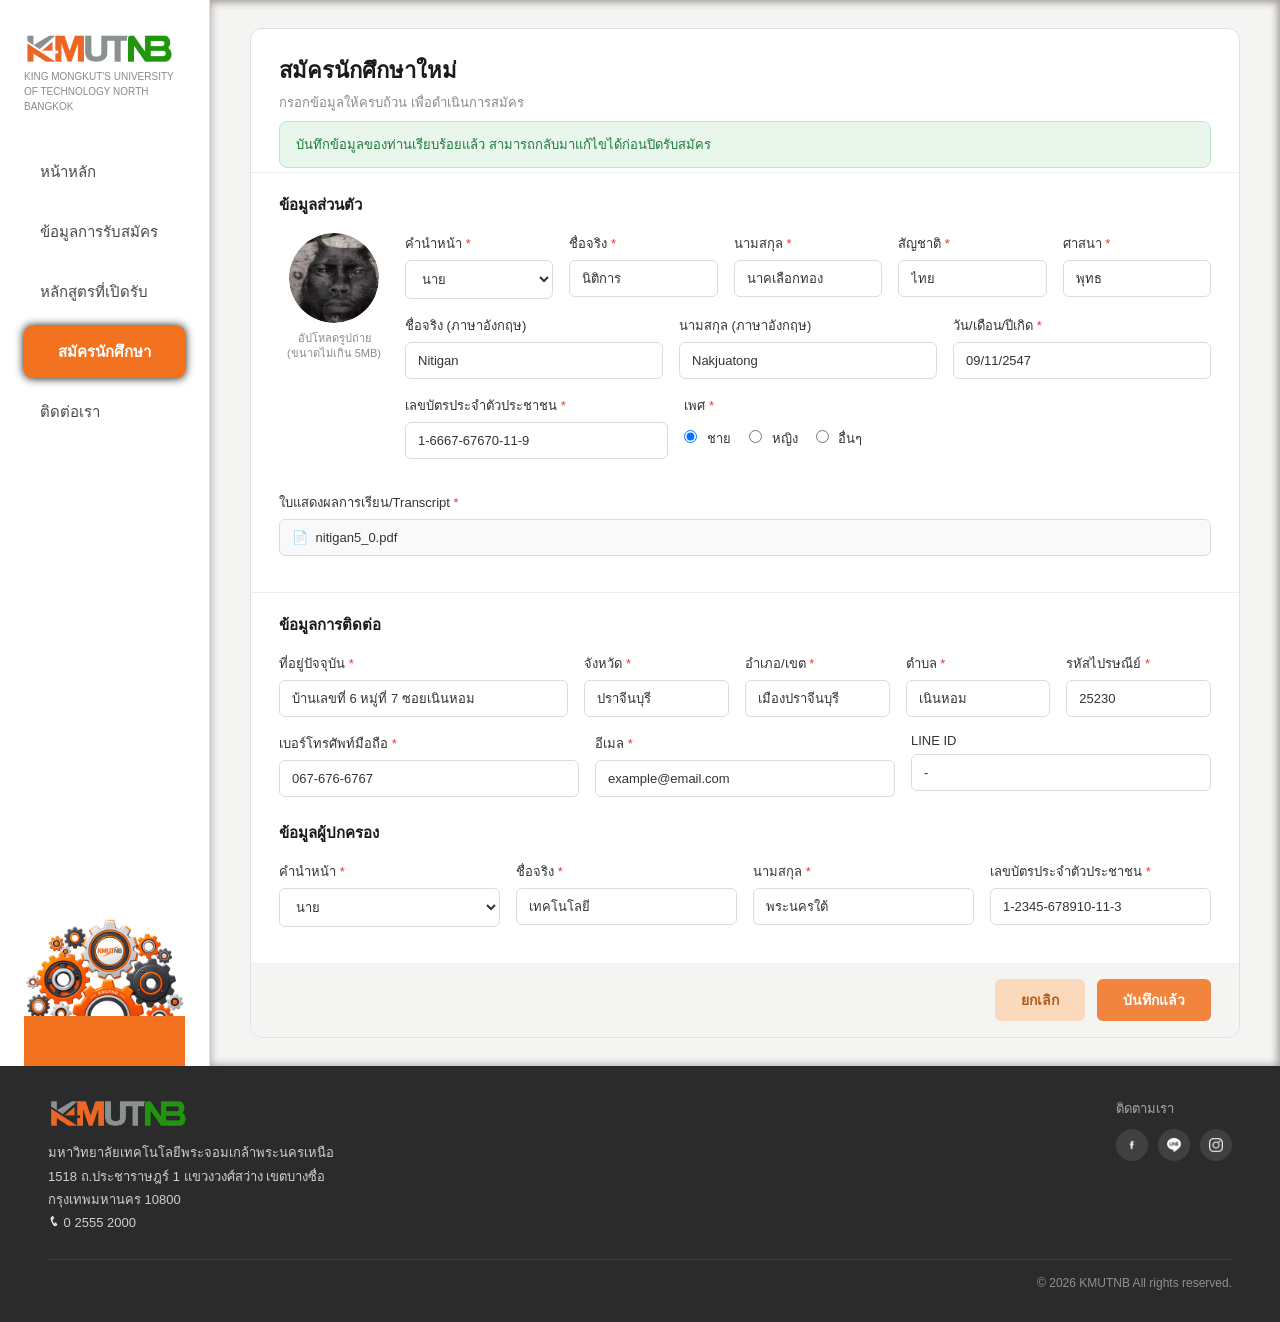
==== apply-saved.html @ a33e5d74 "Add files via upload" ====
<!DOCTYPE html>
<html lang="th">
<head>
  <meta charset="UTF-8">
  <meta name="viewport" content="width=device-width, initial-scale=1.0">
  <title>บันทึกข้อมูลสำเร็จ | มจพ. KMUTNB</title>
  <link rel="stylesheet" href="style.css">
</head>
<body>

  <!-- กล่องใหญ่ที่ครอบทั้งหน้า แบ่งเป็น 2 ฝั่ง คือ เมนูซ้าย กับ เนื้อหาหลัก -->
  <div class="page">

    <!-- ========== เมนูด้านซ้าย (Sidebar) เหมือนหน้าอื่นทุกอย่าง ========== -->
    <aside class="sidebar">

      <img src="assets/logo.png" alt="โลโก้ KMUTNB" class="logo">
      <p class="sidebar-subtitle">
        KING MONGKUT'S UNIVERSITY<br>
        OF TECHNOLOGY NORTH<br>
        BANGKOK
      </p>

      <nav class="menu">
        <a href="index.html" class="menu-item">หน้าหลัก</a>
        <a href="application.html" class="menu-item">ข้อมูลการรับสมัคร</a>
        <a href="course.html" class="menu-item">หลักสูตรที่เปิดรับ</a>
        <a href="#" class="menu-item menu-item-active">สมัครนักศึกษา</a>
        <a href="contact.html" class="menu-item">ติดต่อเรา</a>
      </nav>

      <img src="assets/gears.png" alt="รูปเฟือง KMUTNB" class="gear-image">
      <div class="orange-strip"></div>

    </aside>

    <!-- ========== เนื้อหาหลัก (Main Content) ========== -->
    <main class="content">
      <div class="form-panel">

        <!-- ---------- หัวข้อของฟอร์ม ---------- -->
        <div class="form-panel-header">
          <h1 class="form-title">สมัครนักศึกษาใหม่</h1>
          <p class="form-subtitle">กรอกข้อมูลให้ครบถ้วน เพื่อดำเนินการสมัคร</p>
        </div>

        <!-- ข้อความแจ้งเตือนว่าบันทึกสำเร็จแล้ว -->
        <div class="success-banner">
          บันทึกข้อมูลของท่านเรียบร้อยแล้ว สามารถกลับมาแก้ไขได้ก่อนปิดรับสมัคร
        </div>

        <!-- แสดงข้อมูลที่กรอกไว้ (ค่าตัวอย่าง) -->
        <form>

          <!-- ---------- ส่วนที่ 1 : ข้อมูลส่วนตัว ---------- -->
          <section class="form-card">
            <h2 class="form-card-title">ข้อมูลส่วนตัว</h2>

            <div class="form-row">

              <!-- รูปโปรไฟล์ที่อัปโหลดไว้แล้ว -->
              <div class="photo-upload">
                <label for="photoInput" class="photo-circle photo-circle-filled">
                  <img src="assets/profit.png" alt="รูปโปรไฟล์ผู้สมัคร" class="photo-preview">
                </label>
                <input type="file" id="photoInput" accept="image/*" class="hidden-file-input">
                <p class="photo-caption">อัปโหลดรูปถ่าย<br>(ขนาดไม่เกิน 5MB)</p>
              </div>

              <div class="form-fields">

                <div class="form-row">
                  <div class="form-group">
                    <label>คำนำหน้า <span class="required">*</span></label>
                    <select>
                      <option>เลือกคำนำหน้า</option>
                      <option selected>นาย</option>
                      <option>นาง</option>
                      <option>นางสาว</option>
                    </select>
                  </div>
                  <div class="form-group">
                    <label>ชื่อจริง <span class="required">*</span></label>
                    <input type="text" value="นิติการ">
                  </div>
                  <div class="form-group">
                    <label>นามสกุล <span class="required">*</span></label>
                    <input type="text" value="นาคเลือกทอง">
                  </div>
                  <div class="form-group">
                    <label>สัญชาติ <span class="required">*</span></label>
                    <input type="text" value="ไทย">
                  </div>
                  <div class="form-group">
                    <label>ศาสนา <span class="required">*</span></label>
                    <input type="text" value="พุทธ">
                  </div>
                </div>

                <div class="form-row">
                  <div class="form-group">
                    <label>ชื่อจริง (ภาษาอังกฤษ)</label>
                    <input type="text" value="Nitigan">
                  </div>
                  <div class="form-group">
                    <label>นามสกุล (ภาษาอังกฤษ)</label>
                    <input type="text" value="Nakjuatong">
                  </div>
                  <div class="form-group">
                    <label>วัน/เดือน/ปีเกิด <span class="required">*</span></label>
                    <input type="text" value="09/11/2547">
                  </div>
                </div>

                <div class="form-row">
                  <div class="form-group">
                    <label>เลขบัตรประจำตัวประชาชน <span class="required">*</span></label>
                    <input type="text" value="1-6667-67670-11-9">
                  </div>
                  <div class="form-group form-group-wide">
                    <label>เพศ <span class="required">*</span></label>
                    <div class="radio-group">
                      <label class="radio-item"><input type="radio" name="gender" checked> ชาย</label>
                      <label class="radio-item"><input type="radio" name="gender"> หญิง</label>
                      <label class="radio-item"><input type="radio" name="gender"> อื่นๆ</label>
                    </div>
                  </div>
                </div>

              </div>
            </div>

            <!-- ไฟล์ที่แนบไว้แล้ว แสดงเป็นกล่องข้อความ ไม่ใช่ปุ่มเลือกไฟล์ เพราะอัปโหลดเสร็จแล้ว -->
            <div class="form-row">
              <div class="form-group form-group-full">
                <label>ใบแสดงผลการเรียน/Transcript <span class="required">*</span></label>
                <div class="uploaded-file-box">
                  <span class="uploaded-file-icon">📄</span> nitigan5_0.pdf
                </div>
              </div>
            </div>

          </section>

          <!-- ---------- ส่วนที่ 2 : ข้อมูลการติดต่อ + ข้อมูลผู้ปกครอง ---------- -->
          <section class="form-card">

            <h2 class="form-card-title">ข้อมูลการติดต่อ</h2>

            <div class="form-row">
              <div class="form-group form-group-wide">
                <label>ที่อยู่ปัจจุบัน <span class="required">*</span></label>
                <input type="text" value="บ้านเลขที่ 6 หมู่ที่ 7 ซอยเนินหอม">
              </div>
              <div class="form-group">
                <label>จังหวัด <span class="required">*</span></label>
                <input type="text" value="ปราจีนบุรี">
              </div>
              <div class="form-group">
                <label>อำเภอ/เขต <span class="required">*</span></label>
                <input type="text" value="เมืองปราจีนบุรี">
              </div>
              <div class="form-group">
                <label>ตำบล <span class="required">*</span></label>
                <input type="text" value="เนินหอม">
              </div>
              <div class="form-group">
                <label>รหัสไปรษณีย์ <span class="required">*</span></label>
                <input type="text" value="25230">
              </div>
            </div>

            <div class="form-row">
              <div class="form-group">
                <label>เบอร์โทรศัพท์มือถือ <span class="required">*</span></label>
                <input type="text" value="067-676-6767">
              </div>
              <div class="form-group">
                <label>อีเมล <span class="required">*</span></label>
                <input type="email" value="example@email.com">
              </div>
              <div class="form-group">
                <label>LINE ID</label>
                <input type="text" value="-">
              </div>
            </div>

            <h2 class="form-card-title form-card-title-spaced">ข้อมูลผู้ปกครอง</h2>

            <div class="form-row">
              <div class="form-group">
                <label>คำนำหน้า <span class="required">*</span></label>
                <select>
                  <option>เลือกคำนำหน้า</option>
                  <option selected>นาย</option>
                  <option>นาง</option>
                  <option>นางสาว</option>
                </select>
              </div>
              <div class="form-group">
                <label>ชื่อจริง <span class="required">*</span></label>
                <input type="text" value="เทคโนโลยี">
              </div>
              <div class="form-group">
                <label>นามสกุล <span class="required">*</span></label>
                <input type="text" value="พระนครใต้">
              </div>
              <div class="form-group">
                <label>เลขบัตรประจำตัวประชาชน <span class="required">*</span></label>
                <input type="text" value="1-2345-678910-11-3">
              </div>
            </div>

          </section>

          <!-- ---------- แถบปุ่มด้านล่างสุด ---------- -->
          <div class="form-panel-footer">
            <a href="apply.html" class="btn-cancel">ยกเลิก</a>
            <!-- บันทึกไปแล้ว ปุ่มนี้จึงกดไม่ได้อีก -->
            <button type="button" class="btn-save" disabled>บันทึกแล้ว</button>
          </div>

        </form>

      </div>

    </main>

  </div>

  <!-- ========== ท้ายเว็บ (Footer) เหมือนหน้าอื่น ========== -->
  <footer class="footer">

    <div class="footer-top">

      <div class="footer-brand">
        <img src="assets/logo.png" alt="โลโก้ KMUTNB" class="footer-logo">
        <p class="footer-address">
          มหาวิทยาลัยเทคโนโลยีพระจอมเกล้าพระนครเหนือ<br>
          1518 ถ.ประชาราษฎร์ 1 แขวงวงศ์สว่าง เขตบางซื่อ<br>
          กรุงเทพมหานคร 10800<br>
          <img src="assets/phone.png" alt="" class="phone-icon"> 0 2555 2000
        </p>
      </div>

      <div class="footer-social">
        <p class="footer-social-title">ติดตามเรา</p>
        <div class="social-icons">
          <a href="#"><img src="assets/fb.png" alt="Facebook"></a>
          <a href="#"><img src="assets/line.png" alt="LINE"></a>
          <a href="#"><img src="assets/ig.png" alt="Instagram"></a>
        </div>
      </div>

    </div>

    <p class="footer-copyright">&copy; 2026 KMUTNB All rights reserved.</p>

  </footer>

</body>
</html>
---- style.css ----
/* =========================================================
   STYLE.CSS — SECTION GUIDE
   หมายเหตุ: ไฟล์นี้จัดหัวข้อด้วย comment เท่านั้น
   ค่า CSS / selector / property / media query เดิมไม่ถูกแก้ไข

   [00] Global / Reset
   [01] Shared Layout
   [02] Shared Sidebar
   [03] Shared Main Content
   [04] index.html — Home
   [05] Shared Footer
   [06] apply.html + apply-saved.html — Application Form
   [07] contact.html — Contact
   [08] course.html — Courses
   [09] department-fitm — Department List
   [10] Department Detail
   [11] Techno.html — New Department List
   [12] Shared Responsive ≤ 768px
   [13] Coutartcas70.html — TCAS70
   [14] IT.html + IM.html — Department Detail
   [15] Shared Image Responsive
   [16] Tablet ≤ 1024px
   [17] Mobile ≤ 768px
   [18] Small Mobile ≤ 480px
   ========================================================= */

/* =========================================================
   [00] GLOBAL / RESET
   ใช้ร่วมทุกหน้า — รีเซ็ตค่าเริ่มต้นและพื้นฐานของเว็บไซต์
   ========================================================= */
* {
  margin: 0;
  padding: 0;
  box-sizing: border-box;
}

body {
  font-family: "Prompt", sans-serif;
  background-color: #f4f4f3; 
  color: #1b1b1b;   
  box-shadow: inset 0 0px 10px #a19c98;           
}

img {
  max-width: 100%;
  display: block;
}

a {
  text-decoration: none;
  color: inherit;
}


/* =========================================================
   [01] SHARED LAYOUT — โครงสร้างหลัก ใช้ร่วมทุกหน้า
   ========================================================= */
/* =========================================================
   1) โครงหลักของหน้าเว็บ: แบ่งเป็น "เมนูซ้าย" กับ "เนื้อหาหลัก"
   ใช้ display: flex เพื่อวางสองกล่องนี้เรียงกันในแนวนอน
   ========================================================= */
.page {
  display: flex;
  min-height: 100vh; /* สูงเต็มจอเป็นอย่างน้อย */
}


/* =========================================================
   [02] SHARED SIDEBAR — เมนูด้านซ้าย ใช้ร่วมทุกหน้า
   ========================================================= */
/* =========================================================
   2) เมนูด้านซ้าย (Sidebar)
   ========================================================= */
.sidebar {
  width: 210px;              /* ความกว้างคงที่ของเมนู */
  flex-shrink: 0;            /* ไม่ให้เมนูหดตัวเวลาพื้นที่ไม่พอ */
  background-color: #ffffff;
  padding: 32px 24px 0 24px;
  border-right: 1px solid #e0e0e0;
  display: flex;
  flex-direction: column;
}

.logo {
  width: 150px;
}

.sidebar-subtitle {
  font-size: 10px;
  color: #8a8a8a;
  line-height: 1.5;
  margin-top: 6px;
}

/* กล่องที่รวมลิงก์เมนูทั้งหมด */
.menu {
  display: flex;
  flex-direction: column;   /* เรียงลิงก์จากบนลงล่าง */
  gap: 8px;
  margin-top: 32px;
}


.menu-item {
  display: block;
  padding: 14px 16px;
  border-radius: 8px;
  font-size: 15px;
  color: #4a4a4a;
  
}

/* เวลาเอาเมาส์ไปชี้ที่เมนู ให้พื้นหลังเปลี่ยนสีนิดหน่อย */
.menu-item:hover {
  background-color: #f59652;
  color: #ffffff;
  box-shadow: 0 0px 10px #000000;
  transition: 0.2s;
}

/* เมนูที่กำลังเลือกอยู่ (หน้าหลัก) ให้เป็นพื้นสีส้ม */
.menu-item-active {
  background-color: #f2721f;
  color: #ffffff;
  text-align: center;
  font-weight: 600;
  box-shadow: 0 0px 10px #000000;
}

.gear-image {
  width: 100%;
  margin-top: auto;
  padding-top: 40px;
}

.gears-image {
  width: 100%;
  margin-top: auto;
  padding-top: 40px;
}

.orange-strip {
  height: 50px;
  background-color: #f2721f;
  margin-top: -6px;
}


/* =========================================================
   [03] SHARED MAIN CONTENT — พื้นที่เนื้อหาหลัก ใช้ร่วมทุกหน้า
   ========================================================= */
/* =========================================================
   3) เนื้อหาหลัก (Main Content)
   ========================================================= */
.content {
  flex: 1;
  min-width: 0;
  padding: 28px 40px;
  box-shadow: inset 0 0px 10px #a19c98;
}


/* =========================================================
   [04] INDEX.HTML — หน้าแรก / HOME
   Hero, ข้อมูลแนะนำ และส่วนการ์ด “ทำไมต้อง มจพ.”
   ========================================================= */
/* =========================================================
   4) ส่วนหัว (Hero) : ข้อความต้อนรับ + ปุ่มสมัคร + รูปตึก
   ========================================================= */
.hero {
  display: flex;
  align-items: center;
  gap: 40px;
  flex-wrap: wrap;
}

.hero-text {
  flex: 1 1 400px;
  min-width: 280px;
}

.hero-welcome {
  color: #f2721f;
  font-size: 14px;
  font-weight: 600;
  margin-bottom: 8px;
}

.hero-title {
  font-size: 30px;
  line-height: 1.2;
  font-weight: 700;
}

.hero-title-orange {
  color: #f2721f;
}

.hero-university {
  font-size: 16px;
  color: #4a4a4a;
  margin-top: 10px;
}

.hero-line {
  width: 56px;
  height: 3px;
  background-color: #f2721f;
  border: none;
  margin: 20px 0;
}

.hero-description {
  font-size: 14px;
  color: #8a8a8a;
  line-height: 1.7;
  max-width: 380px;
  margin-bottom: 16px;
}

/* ปุ่มสีส้ม ใช้ทั้งปุ่ม "สมัครนักศึกษาใหม่" */
.btn-orange {
  display: inline-block;
  background-color: #f2721f;
  color: #ffffff;
  font-weight: 600;
  padding: 14px 28px;
  border-radius: 8px;
  box-shadow: 0 0px 10px #000000;
}

.btn-orange:hover {
  background-color: #f09151;
  transition: 0.2s;
  color: #130404;
}

.hero-image {
  flex: 1 1 720px;
  opacity: 0.2;
  min-width: 0;
  z-index: -1;
}


/* =========================================================
   5) ส่วน "ทำไมต้อง มจพ." และการ์ด 4 ใบ
   ========================================================= */
.why {
  margin-top: 26px;
}

.why-title {
  font-size: 17px;
  font-weight: 600;
  margin-bottom: 14px;
  border-left: 4px solid #f2721f;
  padding-left: 10px;
}

/* กล่องที่รวมการ์ดทั้ง 4 ใบ*/
.card-list {
  display: grid;
  grid-template-columns: 1fr 1fr 1fr 1fr; /* แบ่งเป็น 4 คอลัมน์เท่า ๆ กัน */
  gap: 10px;
  
}

.responsive-img {
  width: 105%;
  height: 100%;
  border-radius: 12px;
  overflow: hidden;
  margin-left: 60px;
  box-shadow: 0 4px 8px #4a4a4a;
}

.responsive-img img {
  width: 100%;
  height: auto;
  display: block;
}
.responsive-Colta {
  width: 100%;
  display: flex;
  justify-content: center;
  margin-bottom: 30px;
}

.responsive-Colta img {
  width: 550px;
  height: 560px;
  display: block;
  border-radius: 12px;
  box-shadow: 0 4px 8px #4a4a4a;
}

.card {
  background-color: #ffffff;
  border: 1px solid #e0e0e0;
  border-radius: 12px;
  padding: 50px;
  height: 350px;  /* ความสูงของการ์ดแต่ละใบ */
  flex-grow: 1;
  box-shadow: 0 4px 8px #4a4a4a;
}

/* กล่องรูปด้านในการ์ด (ตอนนี้เป็นพื้นสีไล่เฉด + ไอคอนแทนรูปจริง) */
.card-image {
  width: 290px;
  height: 220px;
  border-radius: 8px;
  margin-bottom: 10px;
  overflow: hidden;
  position: relative;
}

/* บังคับให้รูปในการ์ดพอดีกับกล่อง ไม่ใช้ margin/box-shadow ของ .responsive-img ที่ตั้งไว้สำหรับหน้าอื่น */
.card-image img {
  width: 100%;
  height: 100%;
  object-fit: cover;
  display: block;
  margin-left: 0;
  box-shadow: none;
  border-radius: 8px;
}

.card-image-1 { background-color: #2c2f36; }
.card-image-2 { background-color: #23262d; }
.card-image-3 { background-color: #f2721f; }
.card-image-4 { background-color: #3a4038; }

.card-title {
  font-size: 15px;
  font-weight: 600;
  text-align: center;
  margin-bottom: 6px;
}

.card-text {
  text-align: center;
  font-size: 12.5px;
  color: #8a8a8a;
  line-height: 1.6;
}

/* ปุ่มขาว "ดูประกาศการรับสมัคร" */
.btn-white {
  display: inline-block;
  margin-top: 14px;
  background-color: #ffffff;
  border: 1px solid #e0e0e0;
  padding: 14px 22px;
  border-radius: 999px;   /* ทำให้ปุ่มโค้งมนเป็นแคปซูล */
  font-size: 14px;
  font-weight: 500;
  box-shadow: 0 2px 4px #4a4a4a;
}

.btn-white:hover {
  background-color: #f4f4f3;
  transition: 0.2s;
}


/* =========================================================
   [05] SHARED FOOTER — ท้ายเว็บไซต์ ใช้ร่วมหลายหน้า
   ========================================================= */
/* =========================================================
   6) ท้ายเว็บ (Footer)
   ========================================================= */
.footer {
  background-color: #2b2b2b;
  color: #d8d8d8;
  padding: 32px 48px;
}

.footer-top {
  display: flex;
  justify-content: space-between;
  flex-wrap: wrap;
  gap: 24px;
}

.footer-logo {
  width: 140px;
  margin-bottom: 14px;
}

.footer-address {
  font-size: 13px;
  line-height: 1.8;
  color: #cfcfcf;
}

.phone-icon {
  display: inline-block;
  width: 12px;
  height: 12px;
}

.footer-social-title {
  font-size: 13px;
  color: #a8a8a8;
  margin-bottom: 10px;
}

.social-icons {
  display: flex;
  gap: 10px;
}

.social-icons a {
  width: 32px;
  height: 32px;
  border-radius: 50%;
  background-color: rgba(255, 255, 255, 0.1);
  display: flex;
  align-items: center;
  justify-content: center;
}

.social-icons a:hover {
  background-color: #f2721f;
  transition: 0.2s;
}

.social-icons img {
  width: 14px;
  height: 14px;
}

.footer-copyright {
  margin-top: 24px;
  padding-top: 16px;
  border-top: 1px solid rgba(255, 255, 255, 0.1);
  font-size: 12px;
  color: #8f8f8f;
  text-align: right;
}


/* =========================================================
   7) ปรับหน้าเว็บสำหรับจอมือถือ / จอแคบ (Responsive)
   เมื่อความกว้างหน้าจอน้อยกว่า 768px ให้ใช้กฎด้านล่างนี้แทน
   ========================================================= */
/* =========================================================
   [06] APPLY.HTML + APPLY-SAVED.HTML — แบบฟอร์มสมัครนักศึกษา
   ========================================================= */
/* =========================================================
   8) แบบฟอร์มสมัครนักศึกษาใหม่ (หน้า apply.html)
   ========================================================= */

/* กล่องใหญ่ที่ครอบฟอร์มทั้งหมด */
.form-panel {
  background-color: #ffffff;
  border-radius: 12px;
  border: 1px solid #e0e0e0;
  overflow: hidden;   /* ทำให้มุมโค้งของแถบท้ายฟอร์มโค้งตามกล่องนี้ */
}

/* หัวข้อด้านบนของฟอร์ม */
.form-panel-header {
  padding: 24px 28px 8px 28px;
}

.form-title {
  font-size: 22px;
  font-weight: 700;
}

.form-subtitle {
  font-size: 13px;
  color: #8a8a8a;
  margin-top: 4px;
}

/* กล่องข้อความสีเขียวแจ้งว่าบันทึกสำเร็จแล้ว (หน้า apply-saved.html) */
.success-banner {
  margin: 0 28px 4px 28px;
  padding: 12px 16px;
  background-color: #e8f6ec;
  border: 1px solid #bfe6c9;
  color: #1e7a3a;
  font-size: 13px;
  border-radius: 8px;
}

/* การ์ดย่อยแต่ละส่วนในฟอร์ม เช่น "ข้อมูลส่วนตัว" "ข้อมูลการติดต่อ" */
.form-card {
  padding: 20px 28px;
  border-top: 1px solid #eeeeee;
}

.form-card-title {
  font-size: 15px;
  font-weight: 600;
  margin-bottom: 16px;
}

.form-card-title-spaced {
  margin-top: 24px;
}

/* แถวของฟอร์ม ให้ช่องกรอกเรียงกันแนวนอน และตกบรรทัดได้เมื่อจอแคบ */
.form-row {
  display: flex;
  flex-wrap: wrap;
  gap: 16px;
  margin-bottom: 16px;
}

/* ช่องกรอกข้อมูล 1 ช่อง (label + input) */
.form-group {
  flex: 1 1 130px;   /* ขยายได้ แต่ไม่แคบกว่า 130px */
  min-width: 0;
}

/* ช่องกรอกที่ต้องการความกว้างมากกว่าปกติ เช่น ที่อยู่ */
.form-group-wide {
  flex: 2 1 260px;
}

/* ช่องกรอกที่ต้องการเต็มความกว้างแถว เช่น ไฟล์แนบ */
.form-group-full {
  flex: 1 1 100%;
}

.form-group label {
  display: block;
  font-size: 13px;
  margin-bottom: 6px;
  color: #333333;
}

/* เครื่องหมายดอกจัน สีแดง สำหรับช่องที่ต้องกรอก */
.required {
  color: #e53935;
}

/* จัดสไตล์ input, select ให้เหมือนกันหมด */
.form-group input[type="text"],
.form-group input[type="email"],
.form-group select {
  width: 100%;
  padding: 10px 12px;
  font-family: "Prompt", sans-serif;
  font-size: 13px;
  border: 1px solid #dcdcdc;
  border-radius: 6px;
  background-color: #ffffff;
  color: #333333;
}

/* เปลี่ยนกรอบสีส้มตอนกำลังพิมพ์อยู่ในช่อง */
.form-group input:focus,
.form-group select:focus {
  outline: none;
  border-color: #f2721f;
}

/* กล่องอัปโหลดไฟล์ PDF (ใบแสดงผลการเรียน) */
.file-input-box {
  width: 100%;
  padding: 10px 12px;
  font-family: "Prompt", sans-serif;
  font-size: 13px;
  border: 1px solid #dcdcdc;
  border-radius: 6px;
  background-color: #ffffff;
}

/* กล่องแสดงชื่อไฟล์ที่อัปโหลดไว้แล้ว (หน้า apply-saved.html) */
.uploaded-file-box {
  padding: 10px 12px;
  font-size: 13px;
  border: 1px solid #dcdcdc;
  border-radius: 6px;
  background-color: #f9f9f9;
  color: #333333;
}

.uploaded-file-icon {
  margin-right: 4px;
}

/* กลุ่มปุ่มตัวเลือกเพศ เรียงในแนวนอน */
.radio-group {
  display: flex;
  flex-wrap: wrap;
  align-items: center;
  height: 38px;
}

.radio-item {
  display: flex;
  align-items: center;
  font-size: 13px;
  color: #333333;
  white-space: nowrap;
  margin-right: 18px;   /* เว้นระยะห่างระหว่างตัวเลือกแต่ละอัน */
}

.radio-item input {
  margin-right: 6px;
}

/* ---------- วงกลมอัปโหลดรูปโปรไฟล์ ---------- */
.photo-upload {
  flex: 0 0 110px;
  text-align: center;
}

/* กล่องช่องกรอกข้อมูลฝั่งขวาของรูปโปรไฟล์ ให้ขยายเต็มพื้นที่ที่เหลือ */
.form-fields {
  flex: 1 1 400px;
  min-width: 0;
}

.photo-circle {
  width: 90px;
  height: 90px;
  border-radius: 50%;
  background-color: #d9d9d9;
  display: flex;
  align-items: center;
  justify-content: center;
  margin: 0 auto;
  cursor: pointer;
  position: relative;
}

.photo-camera-icon {
  position: absolute;
  right: 0;
  bottom: 0;
  width: 26px;
  height: 26px;
  border-radius: 50%;
  background-color: #f2721f;
  display: flex;
  align-items: center;
  justify-content: center;
}

/* วงกลมรูปโปรไฟล์ตอนมีรูปแล้ว (หน้า apply-saved.html) */
.photo-circle-filled {
  background-color: transparent;
  overflow: hidden;
}

.photo-preview {
  width: 100%;
  height: 100%;
  object-fit: cover;
  border-radius: 50%;
}

/* ซ่อน input type=file จริง ๆ ไว้ (แต่ยังกดผ่าน label ครอบได้ตามปกติ) */
.hidden-file-input {
  display: none;
}

.photo-caption {
  font-size: 11px;
  color: #8a8a8a;
  margin-top: 8px;
  line-height: 1.4;
}

/* ---------- แถบท้ายฟอร์ม (ปุ่มยกเลิก / บันทึก) ---------- */
.form-panel-footer {
  background-color: #f4f4f3;
  padding: 16px 28px;
  display: flex;
  justify-content: flex-end;
  gap: 12px;
}

.btn-cancel,
.btn-save {
  display: inline-block;
  text-align: center;
  font-family: "Prompt", sans-serif;
  font-size: 14px;
  font-weight: 600;
  padding: 10px 26px;
  border-radius: 6px;
  border: none;
  cursor: pointer;
}

.btn-cancel {
  background-color: #fbd9bd;
  color: #b35c14;
}

.btn-cancel:hover {
  background-color: #f7c79a;
  transition: 0.2s;
}

.btn-save {
  background-color: #f2721f;
  color: #ffffff;
}

.btn-save:hover {
  background-color: #d9600f;
  transition: 0.2s;
}

/* ปุ่ม "บันทึกแล้ว" ที่กดซ้ำไม่ได้ (หน้า apply-saved.html) */
.btn-save:disabled {
  cursor: default;
  opacity: 0.85;
}

.btn-save:disabled:hover {
  background-color: #f2721f;
  transition: 0.2s;
}


/* =========================================================
   [07] CONTACT.HTML — หน้าติดต่อเรา
   ========================================================= */
/* =========================================================
   10) หน้าติดต่อเรา (contact.html)
   ========================================================= */

/* หัวข้อบนสุดของหน้า */
.page-header {
  margin-bottom: 24px;
}

.page-header-title {
  font-size: 26px;
  font-weight: 700;
}

.page-header-subtitle {
  font-size: 13px;
  color: #8a8a8a;
  margin-top: 6px;
  line-height: 1.7;
}

/* การ์ดใหญ่ที่รวม "ข้อมูลติดต่อ" กับ "แผนที่" ไว้ด้วยกัน */
.contact-card {
  background-color: #ffffff;
  border: 1px solid #e0e0e0;
  border-radius: 12px;
  padding: 28px;
  display: flex;
  flex-wrap: wrap;
  gap: 28px;
  box-shadow: 0 4px 8px #4a4a4a;
  height: 700px;  /* ความสูงของกล่องใหญ่ */
}

/* ฝั่งซ้าย: กล่องข้อความข้อมูลติดต่อ */
.contact-info {
  flex: 1 1 300px;
  min-width: 0;
}

.contact-info-title {
  font-size: 17px;
  font-weight: 600;
  margin-bottom: 18px;
}

.contact-label {
  font-size: 13px;
  font-weight: 600;
  color: #f2721f;
  margin-bottom: 4px;
}

.contact-text {
  font-size: 13.5px;
  color: #333333;
  line-height: 1.7;
  margin-bottom: 18px;
}

.contact-link {
  color: #333333;
  text-decoration: underline;
}

/* แถวไอคอนโซเชียลวงกลมสีส้ม */
.contact-social {
  display: flex;
  margin-top: 4px;
}

.contact-social a {
  width: 38px;
  height: 38px;
  border-radius: 50%;
  background-color: #f2721f;
  display: flex;
  align-items: center;
  justify-content: center;
  margin-right: 10px;
}

.contact-social a:hover {
  background-color: #d9600f;
  transition: 0.4s;
}

.contact-social img {
  width: 17px;
  height: 17px;
}

/* ฝั่งขวา: กล่องแผนที่ */
.contact-map {
  flex: 1 1 340px;
  min-width: 0;
  min-height: 320px;
  border-radius: 10px;
  overflow: hidden;   /* ทำให้มุมของแผนที่ (iframe) โค้งตามกล่อง */
}


/* =========================================================
   [08] COURSE(1).HTML — หน้าหลักสูตรที่เปิดรับ
   ========================================================= */
/* =========================================================
   12) หน้าหลักสูตรที่เปิดรับ (course.html)
   ========================================================= */
.course-list {
  display: flex;
  flex-wrap: wrap;
  gap: 24px;
}

.course-card {
  background-color: #ffffff;
  border: 1px solid #e0e0e0;
  border-radius: 12px;
  padding: 24px 24px 24px 24px;
  flex: 1 2px 180px;
  text-align: center;
  box-shadow: 0 4px 8px #4a4a4a;
  transition: transform 0.2s;
}

.course-card-title {
  color: #f2721f;
  font-size: 15px;
  font-weight: 600;
  text-align: left;
  margin-bottom: 16px;
}

.course-image {
  width: 100%;
  height: 200px;
  object-fit: cover;
  border-radius: 10px;
  margin-bottom: 18px;
  display: block;
}

.btn-department {
  display: inline-block;
  background-color: #ffbb8b;
  color: #7a3b0a;
  font-weight: 600;
  font-size: 13px;
  padding: 10px 30px;
  border-radius: 8px;
}

.btn-department:hover {
  background-color: #f2721f;
  color: #ffffff;
  transition: 0.2s;
}


/* =========================================================
   [09] DEPARTMENT-FITM / หน้ารายชื่อภาควิชา
   ========================================================= */
/* =========================================================
   13) หน้ารายชื่อภาควิชา (department-fitm.html)
   ========================================================= */
.dept-list {
  display: flex;
  flex-direction: column;
  gap: 20px;
}

.dept-card {
  background-color: #3c3c3c;
  border-radius: 14px;
  padding: 22px 26px;
}

.dept-card-header {
  margin-bottom: 16px;
}

.dept-tag {
  display: block;
  color: #f2721f;
  font-size: 12px;
  font-weight: 600;
  margin-bottom: 4px;
}

.dept-title {
  color: #ffffff;
  font-size: 17px;
  font-weight: 700;
}

.dept-card-body {
  display: flex;
  align-items: center;
  flex-wrap: wrap;
  gap: 24px;
}

.dept-icon-box {
  width: 110px;
  height: 110px;
  flex-shrink: 0;
  background-color: #ffffff;
  border-radius: 10px;
  display: flex;
  align-items: center;
  justify-content: center;
  overflow: hidden;
}

.dept-icon {
  max-width: 75%;
  max-height: 75%;
  object-fit: contain;
}

.dept-btn {
  display: inline-block;
  flex-shrink: 0;
  background-color: #f2721f;
  color: #ffffff;
  font-weight: 600;
  font-size: 13px;
  padding: 14px 22px;
  border-radius: 8px;
  text-align: center;
  white-space: nowrap;
}

.dept-btn:hover {
  background-color: #d9600f;
  transition: 0.2s;
}

.dept-desc {
  flex: 1 1 300px;
  color: #e6e6e6;
  font-size: 12.5px;
  line-height: 1.9;
}


/* =========================================================
   [10] DEPARTMENT DETAIL — หน้ารายละเอียดภาควิชา
   เช่น dept-im.html และหน้าภาควิชาอื่นที่ใช้โครงสร้างเดียวกัน
   ========================================================= */
/* =========================================================
   14) หน้ารายละเอียดภาควิชา (dept-im.html และหน้าภาควิชาอื่น ๆ)
   ========================================================= */
.dept-detail-card {
  background-color: #ffffff;
  border: 1px solid #e0e0e0;
  border-radius: 14px;
  padding: 26px;
}

.dept-detail-header {
  display: flex;
  justify-content: space-between;
  align-items: flex-start;
  gap: 16px;
  margin-bottom: 20px;
}

.dept-detail-tag {
  display: block;
  color: #f2721f;
  font-size: 12px;
  font-weight: 600;
  margin-bottom: 4px;
}

.dept-detail-title {
  font-size: 20px;
  font-weight: 700;
}

.btn-dept-back {
  display: inline-block;
  flex-shrink: 0;
  background-color: #ffbb8b;
  color: #7a3b0a;
  font-weight: 600;
  font-size: 13px;
  padding: 10px 28px;
  border-radius: 20px;
}

.btn-dept-back:hover {
  background-color: #f2721f;
  color: #ffffff;
  transition: 0.2s;
}

/* แบนเนอร์ภาควิชา (โปสเตอร์จำลอง ถ้ามีรูปจริงสามารถแทนที่ด้วย <img> ได้) */
.dept-banner {
  background: linear-gradient(135deg, #0b2545, #123a6b);
  border: 3px solid #f2a71b;
  border-radius: 16px;
  padding: 36px 24px;
  text-align: center;
  margin-bottom: 24px;
}

.dept-banner-eng {
  color: #f2a71b;
  font-size: 12px;
  font-weight: 700;
  letter-spacing: 2px;
}

.dept-banner-title {
  color: #ffffff;
  font-size: 26px;
  font-weight: 800;
  letter-spacing: 1px;
  margin: 4px 0 10px 0;
}

.dept-banner-th {
  color: #ffffff;
  font-size: 14px;
  font-weight: 600;
}

.dept-banner-sub {
  color: #b9c6d6;
  font-size: 11px;
  margin-top: 4px;
}

.dept-banner-logo {
  width: 80px;
  margin: 16px auto 0 auto;
  filter: brightness(0) invert(1);
  opacity: 0.9;
}

/* รายละเอียดหลักสูตรแต่ละแบบภายในภาควิชา */
.dept-curriculum {
  font-size: 13.5px;
  color: #333333;
  line-height: 1.8;
}

.dept-curriculum p {
  font-weight: 700;
  margin-top: 16px;
  margin-bottom: 4px;
}

.dept-curriculum p:first-child {
  margin-top: 0;
}

.dept-curriculum ul {
  list-style: disc;
  padding-left: 20px;
}

.dept-curriculum li {
  margin-bottom: 2px;
}


/* แถวเนื้อหา : รายละเอียดหลักสูตร (เต็มความกว้าง) + สื่อประชาสัมพันธ์ (ลอยชิดขวา ให้ข้อความไหลอ้อม) */
.dept-detail-body {
  overflow: hidden; /* clearfix ให้ครอบคลุมความสูงของ float ด้านใน */
}

.dept-detail-body .dept-curriculum {
  width: 100%;
}

.dept-media {
  float: right;
  width: 260px;
  margin-left: 24px;
  margin-bottom: 16px;
  background-color: #f7a35e;
  border-radius: 14px;
  padding: 14px;
  display: flex;
  flex-direction: column;
  gap: 14px;
}

.dept-media-banner {
  background: linear-gradient(135deg, #123a6b, #0b2545);
  border-radius: 10px;
  padding: 24px 16px;
  text-align: center;
}

.dept-media-banner-tag {
  color: #f2a71b;
  font-size: 11px;
  font-weight: 700;
  letter-spacing: 1px;
}

.dept-media-banner-title {
  color: #ffffff;
  font-size: 18px;
  font-weight: 800;
  line-height: 1.3;
  margin: 8px 0;
}

.dept-media-banner-sub {
  color: #9fb2c9;
  font-size: 11px;
  letter-spacing: 1px;
}

.dept-media-icon-box {
  background-color: #ffffff;
  border-radius: 10px;
  padding: 26px 16px;
  text-align: center;
}

.dept-media-icon-box .dept-icon {
  width: 70px;
  margin-bottom: 10px;
}

.dept-media-caption {
  font-size: 12px;
  color: #555555;
}
/* =========================================================
   [11] TECHNO.HTML — หน้ารายชื่อภาควิชาแบบใหม่
   ========================================================= */
/* =========================================================
   15) หน้ารายชื่อภาควิชา แบบใหม่ (Techno.html)
   ========================================================= */
.course-list2 {
  display: flex;
  flex-direction: column;
  gap: 20px;
}

.course-card1 {
  background-color: #3c3c3c;
  border-radius: 14px;
  padding: 22px 26px;
}

.course-card-title2 {
  display: block;
  color: #f2721f;
  font-size: 12px;
  font-weight: 600;
  margin-bottom: 4px;
}

.course-card-title1 {
  color: #ffffff;
  font-size: 17px;
  font-weight: 700;
  margin-bottom: 16px;
}

/* แถวจัดวาง รูป + ปุ่ม + คำอธิบาย ให้อยู่แนวเดียวกัน */
.course-card-body2 {
  display: flex;
  align-items: center;
  flex-wrap: wrap;
  gap: 24px;
}

.course-imagenew {
  width: 110px;
  height: 110px;
  flex-shrink: 0;
  background-color: #ffffff;
  border-radius: 10px;
  object-fit: contain;
  padding: 14px;
  box-sizing: border-box;
  display: block;
}

.btn-department2 {
  display: inline-block;
  flex-shrink: 0;
  background-color: #f2721f;
  color: #ffffff;
  font-weight: 600;
  font-size: 13px;
  padding: 14px 22px;
  border-radius: 8px;
  text-align: center;
  white-space: nowrap;
}

.btn-department2 h2 {
  font-size: 13px;
  font-weight: 600;
  margin: 0;
}

.btn-department2:hover {
  background-color: #d9600f;
  transition: 0.2s;
}

.course-card-desc2 {
  flex: 1 1 300px;
  color: #e6e6e6;
  font-size: 12.5px;
  line-height: 1.9;
}

@media (max-width: 768px) {
  .course-card-body2 {
    flex-direction: column;
    align-items: flex-start;
  }

  .btn-department2 {
    width: 100%;
    text-align: center;
  }
}

/* =========================================================
   [12] SHARED RESPONSIVE ≤ 768px — การจัดหน้าเมื่อจอแคบ
   ใช้ร่วมหลายหน้า
   ========================================================= */
/* =========================================================
   11) ปรับหน้าเว็บสำหรับจอมือถือ / จอแคบ (Responsive)
   เมื่อความกว้างหน้าจอน้อยกว่า 768px ให้ใช้กฎด้านล่างนี้แทน
   ========================================================= */
@media (max-width: 768px) {

  /* เปลี่ยนจากวางเมนู-เนื้อหาซ้ายขวา ให้วางซ้อนกันบน-ล่างแทน */
  .page {
    flex-direction: column;
  }

  .sidebar {
    width: 100%;
    border-right: none;
    border-bottom: 1px solid #e0e0e0;
    padding-bottom: 24px;
  }

  .content {
    padding: 28px 20px;
  }

  .hero-title {
    font-size: 28px;
  }

  .card {
    width: 100%;
  }

  .footer {
    padding: 28px 20px;
  }

  .footer-copyright {
    text-align: left;
  }

  /* ฟอร์ม: ให้รูปโปรไฟล์ขึ้นก่อน แล้วช่องกรอกไล่ตามลงมาด้านล่าง */
  .form-row {
    flex-direction: column;
  }

  .photo-upload {
    margin: 0 auto;
  }

  .form-panel-footer {
    justify-content: stretch;
  }

  .btn-cancel,
  .btn-save {
    flex: 1;
  }

  /* หน้าติดต่อเรา: ให้แผนที่มีความสูงพอดูบนจอมือถือ */
  .contact-map {
    min-height: 240px;
  }

  .tcas-layout {
    flex-direction: column;
  }

  .tcas-left {
    flex: 1 1 auto;
    width: 100%;
  }

  .coutar70 {
    width: 100%;
    height: auto;
    aspect-ratio: 1 / 1;
  }

  .btn-back,
  .btn-orangeTcas {
    padding: 14px 20px;
  }

  .course-card {
    flex: 1 1 100%;
  }

  .dept-card-body {
    flex-direction: column;
    align-items: flex-start;
  }

  .dept-btn {
    width: 100%;
    text-align: center;
  }

  .dept-detail-header {
    flex-direction: column;
  }

  .btn-dept-back {
    align-self: flex-start;
  }

  .dept-media {
    float: none;
    width: 100%;
    margin-left: 0;
  }
}

/* =========================================================
   [13] COUTARTCAS70.HTML — หน้าโควตา TCAS70
   ========================================================= */
/* =========================================================
   12) หน้าโควตา TCAS (Coutartcas70.html)
   ========================================================= */

/* แถวจัดวาง 2 คอลัมน์ : รูปโควตา+ปุ่มสมัคร (ซ้าย) กับกล่องรายละเอียด (ขวา) */
.tcas-layout {
  display: flex;
  flex-wrap: wrap;
  align-items: stretch;
  gap: 28px;
  margin-bottom: 24px;
}

/* คอลัมน์ซ้าย : รูปภาพ + ปุ่มสมัครนักศึกษา เรียงในแนวตั้ง */
.tcas-left {
  flex: 0 0 330px;
  display: flex;
  flex-direction: column;
  gap: 20px;
}

.coutar70 {
  width: 330px;
  height: 330px;
  border-radius: 12px;
  object-fit: cover;
  box-shadow: 0 4px 10px rgba(0, 0, 0, 0.2);
}

.btn-orangeTcas {
  display: block;
  background-color: #ffbb8b;
  color: #000000;
  border: 1px solid #ed4903;
  font-weight: 600;
  font-size: 15px;
  padding: 16px 24px;
  border-radius: 8px;
  text-align: center;
}

.btn-orangeTcas:hover {
  background-color: #f06603;
  color: #f7f3f3;
  box-shadow: 0 0px 10px #000000;
  transition: 0.2s;
}

/* คอลัมน์ขวา : กล่องรายละเอียดสีส้ม พร้อมข้อความและปุ่มรายละเอียด */
.contact-cardsmall {
  background-color: #f7a35e;
  border: 1px solid #ed4903;
  border-radius: 12px;
  padding: 24px 24px 84px 24px;
  display: flex;
  flex-direction: column;
  gap: 16px;
  flex: 1 1 380px;
  min-width: 280px;
  position: relative;
}

.contact-info-title2 {
  font-size: 13px;
  font-weight: 500;
  line-height: 1.9;
  color: #1b1b1b;
  max-height: 380px;
  overflow-y: auto;
  padding-right: 8px;
}

.btn-onlyinBox {
  display: inline-block;
  background-color: #ff7d21;
  color: #ffffff;
  font-weight: 600;
  font-size: 14px;
  padding: 14px 28px;
  border-radius: 8px;
  position: absolute;
  bottom: 20px;
  right: 24px;
}

.btn-onlyinBox:hover {
  background-color: #ffbb8b;
  color: #1b1b1b;
  box-shadow: 0 0px 10px #000000;
  transition: 0.2s;
}

/* ปุ่มย้อนกลับด้านล่างหน้า */
.btn-back {
  display: inline-block;
  background-color: #ff7d21;
  color: #ffffff;
  font-weight: 600;
  font-size: 15px;
  padding: 16px 40px;
  border-radius: 8px;
}

.btn-back:hover {
  background-color: #ffbb8b;
  color: #1b1b1b;
  box-shadow: 0 0px 10px #000000;
  transition: 0.2s;
}
.btn-onlyinBox369,
.btn-onlyinBox3692 {
  display: inline-block;
  background-color: #ff7d21;
  color: #ffffff;
  font-weight: 600;
  font-size: 13px;
  padding: 12px 22px;
  border-radius: 8px;
  align-self: flex-end;
}

.btn-onlyinBox3692 {
  font-size: 15px;
  padding: 16px 30px;
  margin-top: auto;
}

.btn-onlyinBox369:hover,
.btn-onlyinBox3692:hover {
  background-color: #ffbb8b;
  color: #1b1b1b;
  box-shadow: 0 0px 10px #000000;
  transition: 0.2s;
}
.card2 {
  background-color: #ff80198e;
  border: 1px solid #000000;
  border-radius: 12px;
  padding: 20px;
  height: 680px;
  flex-grow: 1;
  box-shadow: 0 4px 8px #4a4a4a;
  display: grid;
  grid-template-columns: 1fr 400px;
  gap: 20px;
  align-items: center;
}
.card-IM {
  background-color: #ff80198e;
  border: 1px solid #000000;
  border-radius: 12px;
  padding: 20px;
  height: 650px;
  flex-grow: 1;
  box-shadow: 0 4px 8px #4a4a4a;
}
.card-IM-imagenew3 {
  display: grid;
  grid-template-columns: 1fr;
  justify-items: center;
  align-items: center;
  width: 100%;
}
.course-imagenew3 {
  text-align: center;
  width: 50%;
  height: 100%;
  border-radius: 10px;
  margin-bottom: 10px;
  border: 1px solid #000000;
  box-shadow: 0 4px 8px #4a4a4a;
  top: 100%;
}
.course-imagenew2 {
  border-radius: 10px;
  margin-bottom: 10px;
  width: 306px;
  height: 306px;
  object-fit: cover;
  border: 1px solid #000000;
  box-shadow: 0 4px 8px #4a4a4a;
}
.btn-department-3{
  display: inline;
  background-color: #f86c07;
  color: #f3f2f1;
  font-weight: 600;
  font-size: 13px;
  padding: 10px 30px;
  border-radius: 8px;
  box-shadow: 0 0px 10px #000000;
}
.btn-department-3:hover {
  background-color: #e0aa86;
  color: #ffffff;
  transition: 0.4s;
}
.card3 {
  display: flex;
  justify-content: space-between;
}
.cardNew {
  background-color: #ffffff;
  border: 1px solid #e0e0e0;
  border-radius: 12px;
  padding: 50px;
  height: auto;
  flex-grow: 1;
  box-shadow: 0 4px 8px #4a4a4a;
}
.contact-card2 {
  background-color: #ffffff;
  border: 1px solid #e0e0e0;
  border-radius: 12px;
  padding: 28px;
  display: flex;
  flex-wrap: wrap;
  gap: 28px;
  box-shadow: 0 4px 8px #4a4a4a;
  height: auto;  /* ความสูงของกล่องใหญ่ */
}
/* =========================================================
   [14] IT.HTML + IM.HTML — หน้ารายละเอียดภาควิชา IT / IM
   ========================================================= */
/* =========================================================
   16) หน้ารายละเอียดภาควิชา IT / IM (IT.html, IM.html)
   ========================================================= */
.deptpage-tag {
  color: #f2721f;
  font-size: 14px;
  font-weight: 600;
  margin-bottom: 4px;
}

.deptpage-title {
  color: #1b1b1b;
  font-size: 20px;
  font-weight: 700;
}

/* กล่องข้อความรายละเอียดหลักสูตร (ฝั่งซ้ายของ .card2 / .card-IM) */
.IT-title1 {
  color: #333333;
  font-size: 13.5px;
  line-height: 1.8;
}

.IT-title1 h3 {
  color: #1b1b1b;
  font-size: 14px;
  font-weight: 700;
  margin-top: 14px;
  margin-bottom: 4px;
}

.IT-title1 h3:first-child {
  margin-top: 0;
}

/* กล่องรูปภาพฝั่งขวาของ .card2 */
.IT-photo {
  display: flex;
  flex-direction: column;
  align-items: center;
  gap: 14px;
}

/* =========================================================
   [15] SHARED IMAGE RESPONSIVE — ปรับรูปภาพตามขนาดหน้าจอ
   ========================================================= */
/* =========================================
   RESPONSIVE : ปรับขนาดรูปภาพตามหน้าจอ
   ========================================= */

/* รูปภาพทั่วไป */
img {
    max-width: 100%;
    height: auto;
    display: block;
}

/* รูปภาพส่วนเนื้อหาทั่วไป */
.responsive-img {
    width: 100%;
    max-width: 100%;
    height: auto;
    margin-left: 0;
    overflow: hidden;
}

.responsive-img img {
    width: 100%;
    height: auto;
    object-fit: contain;
}

/* รูปภาพหน้า Responsive-Colta */
.responsive-Colta {
    width: 100%;
    display: flex;
    justify-content: center;
}

.responsive-Colta img {
    width: 100%;
    max-width: 550px;
    height: auto;
    object-fit: contain;
}

/* รูปภาพในการ์ด */
.card-image {
    width: 100%;
    max-width: 290px;
    aspect-ratio: 29 / 22;
    height: auto;
    overflow: hidden;
}

.card-image img {
    width: 100%;
    height: 100%;
    object-fit: cover;
}

/* รูปภาพหลักสูตร */
.course-image {
    width: 100%;
    height: clamp(160px, 22vw, 200px);
    object-fit: cover;
}

/* รูปภาพ TCAS */
.coutar70 {
    width: 100%;
    max-width: 330px;
    aspect-ratio: 1 / 1;
    height: auto;
    object-fit: cover;
}

/* รูปภาพหลักสูตร IT / IM */
.course-imagenew2 {
    width: 100%;
    max-width: 306px;
    aspect-ratio: 1 / 1;
    height: auto;
    object-fit: cover;
}

/* =========================================
   TABLET : หน้าจอไม่เกิน 1024px
   ========================================= */
/* =========================================================
   [16] RESPONSIVE TABLET ≤ 1024px — ปรับทั้งเว็บไซต์สำหรับแท็บเล็ต
   ========================================================= */
@media (max-width: 1024px) {

    .content {
        padding: 24px;
    }

    .card-list {
        grid-template-columns: repeat(2, minmax(0, 1fr));
    }

    .card {
        padding: 24px;
        height: auto;
    }

    .card2 {
        grid-template-columns: minmax(0, 1fr) minmax(0, 300px);
        height: auto;
    }

    .card-IM {
        height: auto;
    }

    .hero {
        gap: 24px;
    }

    .hero-image {
        flex: 1 1 100%;
        max-width: 100%;
    }
}

/* =========================================================
   [17] RESPONSIVE MOBILE ≤ 768px — ปรับทั้งเว็บไซต์สำหรับมือถือ
   ========================================================= */
/* =========================================
   MOBILE : หน้าจอไม่เกิน 768px
   ========================================= */
@media (max-width: 768px) {

    .page {
        flex-direction: column;
    }

    .sidebar {
        width: 100%;
        padding: 20px;
        border-right: none;
        border-bottom: 1px solid #e0e0e0;
    }

    .content {
        width: 100%;
        padding: 20px 16px;
    }

    .hero {
        flex-direction: column;
        align-items: stretch;
        gap: 20px;
    }

    .hero-text {
        flex: 1 1 auto;
        min-width: 0;
    }

    .hero-image {
        flex: 1 1 auto;
        width: 100%;
        min-width: 0;
    }

    .card-list {
        grid-template-columns: minmax(0, 1fr);
    }

    .card {
        width: 100%;
        height: auto;
        padding: 20px;
    }

    .card-image {
        max-width: 100%;
        margin-left: auto;
        margin-right: auto;
    }

    .contact-card,
    .contact-card2 {
        height: auto;
        padding: 20px;
    }

    .contact-map {
        width: 100%;
        min-height: 240px;
    }

    .tcas-layout {
        flex-direction: column;
    }

    .tcas-left {
        flex: 1 1 auto;
        width: 100%;
        align-items: center;
    }

    .coutar70 {
        width: 100%;
        max-width: 330px;
    }

    .card2 {
        grid-template-columns: minmax(0, 1fr);
        height: auto;
    }

    .card-IM {
        height: auto;
    }

    .course-imagenew2 {
        max-width: 100%;
    }

    .dept-media {
        float: none;
        width: 100%;
        margin-left: 0;
    }

    .footer {
        padding: 24px 16px;
    }
}

/* =========================================================
   [18] RESPONSIVE SMALL MOBILE ≤ 480px — จอมือถือขนาดเล็ก
   ========================================================= */
/* =========================================
   SMALL MOBILE : หน้าจอไม่เกิน 480px
   ========================================= */
@media (max-width: 480px) {

    .content {
        padding: 16px 12px;
    }

    .hero-title {
        font-size: clamp(22px, 6vw, 28px);
    }

    .page-header-title {
        font-size: 22px;
    }

    .card,
    .card2,
    .card-IM,
    .cardNew {
        padding: 16px;
    }

    .responsive-Colta img {
        width: 100%;
    }

    .course-card {
        flex: 1 1 100%;
        min-width: 0;
    }

    .course-card-body2 {
        flex-direction: column;
        align-items: stretch;
    }

    .course-imagenew {
        align-self: center;
    }

    .btn-department2 {
        width: 100%;
        white-space: normal;
    }

    .form-card,
    .form-panel-header {
        padding-left: 16px;
        padding-right: 16px;
    }

    .form-panel-footer {
        padding: 16px;
    }

    .dept-detail-card {
        padding: 16px;
    }
}
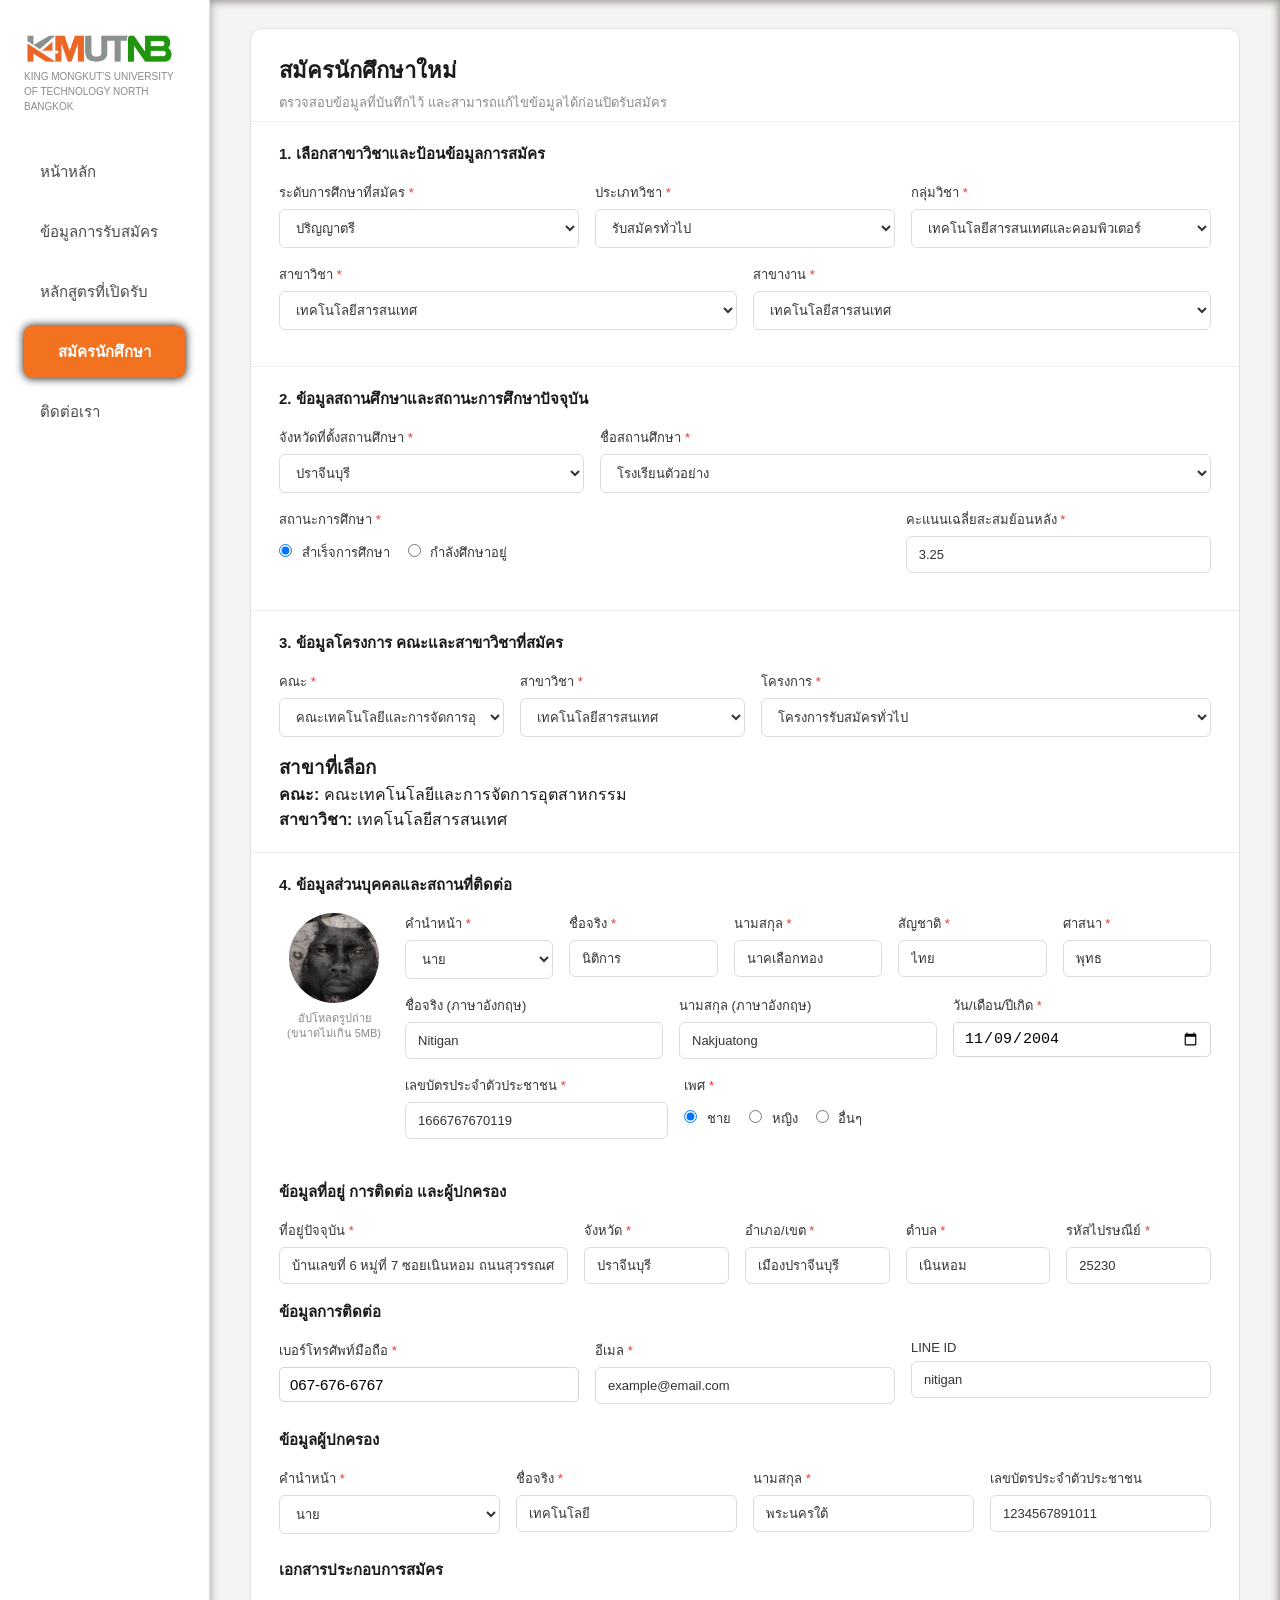
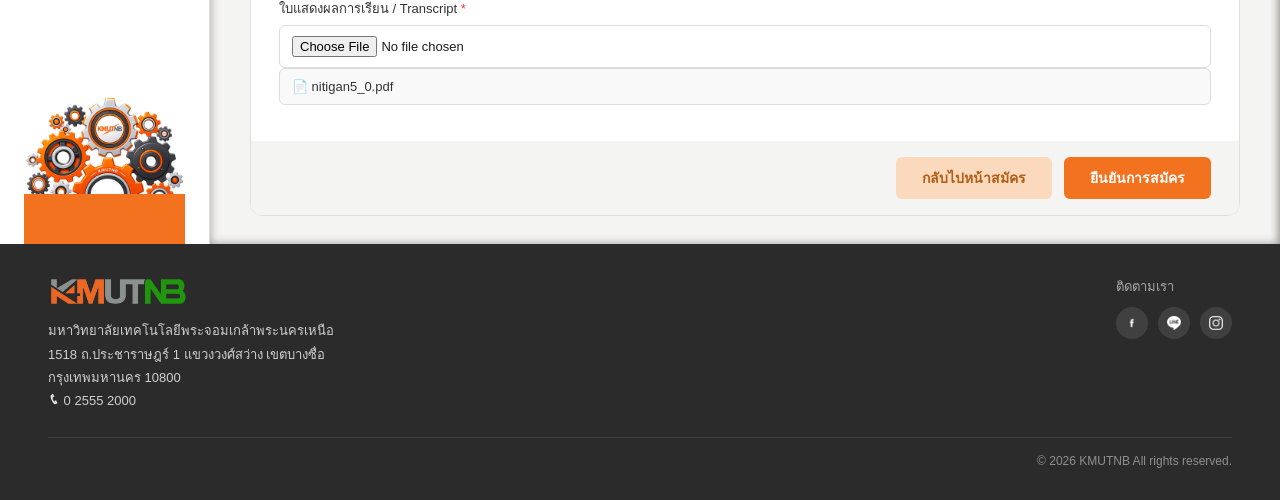
==== commit 59125dc0: "Add files via upload" ====
--- a/apply-saved.html
+++ b/apply-saved.html
@@ -1,262 +1,739 @@
 <!DOCTYPE html>
 <html lang="th">
-<head>
-  <meta charset="UTF-8">
-  <meta name="viewport" content="width=device-width, initial-scale=1.0">
-  <title>บันทึกข้อมูลสำเร็จ | มจพ. KMUTNB</title>
-  <link rel="stylesheet" href="style.css">
-</head>
-<body>
-
-  <!-- กล่องใหญ่ที่ครอบทั้งหน้า แบ่งเป็น 2 ฝั่ง คือ เมนูซ้าย กับ เนื้อหาหลัก -->
+ <head>
+  <meta charset="utf-8"/>
+  <meta content="width=device-width, initial-scale=1.0" name="viewport"/>
+  <title>
+   สมัครนักศึกษาใหม่ | มจพ. KMUTNB
+  </title>
+  <link href="style.css" rel="stylesheet"/>
+ </head>
+ <body>
+  <!-- =========================
+         PAGE
+    ========================== -->
   <div class="page">
-
-    <!-- ========== เมนูด้านซ้าย (Sidebar) เหมือนหน้าอื่นทุกอย่าง ========== -->
-    <aside class="sidebar">
-
-      <img src="assets/logo.png" alt="โลโก้ KMUTNB" class="logo">
-      <p class="sidebar-subtitle">
-        KING MONGKUT'S UNIVERSITY<br>
-        OF TECHNOLOGY NORTH<br>
-        BANGKOK
+   <!-- =========================
+             SIDEBAR
+        ========================== -->
+   <aside class="sidebar">
+    <img alt="โลโก้ KMUTNB" class="logo" src="assets/logo.png"/>
+    <p class="sidebar-subtitle">
+     KING MONGKUT'S UNIVERSITY
+     <br/>
+     OF TECHNOLOGY NORTH
+     <br/>
+     BANGKOK
+    </p>
+    <nav class="menu">
+     <a class="menu-item" href="index.html">
+      หน้าหลัก
+     </a>
+     <a class="menu-item" href="application.html">
+      ข้อมูลการรับสมัคร
+     </a>
+     <a class="menu-item" href="course.html">
+      หลักสูตรที่เปิดรับ
+     </a>
+     <a class="menu-item menu-item-active" href="#">
+      สมัครนักศึกษา
+     </a>
+     <a class="menu-item" href="contact.html">
+      ติดต่อเรา
+     </a>
+    </nav>
+    <img alt="รูปเฟือง KMUTNB" class="gear-image" src="assets/gears.png"/>
+    <div class="orange-strip">
+    </div>
+   </aside>
+   <!-- =========================
+             MAIN CONTENT
+        ========================== -->
+   <main class="content">
+    <div class="form-panel">
+     <!-- หัวข้อ -->
+     <div class="form-panel-header">
+      <h1 class="form-title">
+       สมัครนักศึกษาใหม่
+      </h1>
+      <p class="form-subtitle">
+       ตรวจสอบข้อมูลที่บันทึกไว้ และสามารถแก้ไขข้อมูลได้ก่อนปิดรับสมัคร
       </p>
-
-      <nav class="menu">
-        <a href="index.html" class="menu-item">หน้าหลัก</a>
-        <a href="application.html" class="menu-item">ข้อมูลการรับสมัคร</a>
-        <a href="course.html" class="menu-item">หลักสูตรที่เปิดรับ</a>
-        <a href="#" class="menu-item menu-item-active">สมัครนักศึกษา</a>
-        <a href="contact.html" class="menu-item">ติดต่อเรา</a>
-      </nav>
-
-      <img src="assets/gears.png" alt="รูปเฟือง KMUTNB" class="gear-image">
-      <div class="orange-strip"></div>
-
-    </aside>
-
-    <!-- ========== เนื้อหาหลัก (Main Content) ========== -->
-    <main class="content">
-      <div class="form-panel">
-
-        <!-- ---------- หัวข้อของฟอร์ม ---------- -->
-        <div class="form-panel-header">
-          <h1 class="form-title">สมัครนักศึกษาใหม่</h1>
-          <p class="form-subtitle">กรอกข้อมูลให้ครบถ้วน เพื่อดำเนินการสมัคร</p>
-        </div>
-
-        <!-- ข้อความแจ้งเตือนว่าบันทึกสำเร็จแล้ว -->
-        <div class="success-banner">
-          บันทึกข้อมูลของท่านเรียบร้อยแล้ว สามารถกลับมาแก้ไขได้ก่อนปิดรับสมัคร
-        </div>
-
-        <!-- แสดงข้อมูลที่กรอกไว้ (ค่าตัวอย่าง) -->
-        <form>
-
-          <!-- ---------- ส่วนที่ 1 : ข้อมูลส่วนตัว ---------- -->
-          <section class="form-card">
-            <h2 class="form-card-title">ข้อมูลส่วนตัว</h2>
-
-            <div class="form-row">
-
-              <!-- รูปโปรไฟล์ที่อัปโหลดไว้แล้ว -->
-              <div class="photo-upload">
-                <label for="photoInput" class="photo-circle photo-circle-filled">
-                  <img src="assets/profit.png" alt="รูปโปรไฟล์ผู้สมัคร" class="photo-preview">
-                </label>
-                <input type="file" id="photoInput" accept="image/*" class="hidden-file-input">
-                <p class="photo-caption">อัปโหลดรูปถ่าย<br>(ขนาดไม่เกิน 5MB)</p>
-              </div>
-
-              <div class="form-fields">
-
-                <div class="form-row">
-                  <div class="form-group">
-                    <label>คำนำหน้า <span class="required">*</span></label>
-                    <select>
-                      <option>เลือกคำนำหน้า</option>
-                      <option selected>นาย</option>
-                      <option>นาง</option>
-                      <option>นางสาว</option>
-                    </select>
-                  </div>
-                  <div class="form-group">
-                    <label>ชื่อจริง <span class="required">*</span></label>
-                    <input type="text" value="นิติการ">
-                  </div>
-                  <div class="form-group">
-                    <label>นามสกุล <span class="required">*</span></label>
-                    <input type="text" value="นาคเลือกทอง">
-                  </div>
-                  <div class="form-group">
-                    <label>สัญชาติ <span class="required">*</span></label>
-                    <input type="text" value="ไทย">
-                  </div>
-                  <div class="form-group">
-                    <label>ศาสนา <span class="required">*</span></label>
-                    <input type="text" value="พุทธ">
-                  </div>
-                </div>
-
-                <div class="form-row">
-                  <div class="form-group">
-                    <label>ชื่อจริง (ภาษาอังกฤษ)</label>
-                    <input type="text" value="Nitigan">
-                  </div>
-                  <div class="form-group">
-                    <label>นามสกุล (ภาษาอังกฤษ)</label>
-                    <input type="text" value="Nakjuatong">
-                  </div>
-                  <div class="form-group">
-                    <label>วัน/เดือน/ปีเกิด <span class="required">*</span></label>
-                    <input type="text" value="09/11/2547">
-                  </div>
-                </div>
-
-                <div class="form-row">
-                  <div class="form-group">
-                    <label>เลขบัตรประจำตัวประชาชน <span class="required">*</span></label>
-                    <input type="text" value="1-6667-67670-11-9">
-                  </div>
-                  <div class="form-group form-group-wide">
-                    <label>เพศ <span class="required">*</span></label>
-                    <div class="radio-group">
-                      <label class="radio-item"><input type="radio" name="gender" checked> ชาย</label>
-                      <label class="radio-item"><input type="radio" name="gender"> หญิง</label>
-                      <label class="radio-item"><input type="radio" name="gender"> อื่นๆ</label>
-                    </div>
-                  </div>
-                </div>
-
-              </div>
-            </div>
-
-            <!-- ไฟล์ที่แนบไว้แล้ว แสดงเป็นกล่องข้อความ ไม่ใช่ปุ่มเลือกไฟล์ เพราะอัปโหลดเสร็จแล้ว -->
-            <div class="form-row">
-              <div class="form-group form-group-full">
-                <label>ใบแสดงผลการเรียน/Transcript <span class="required">*</span></label>
-                <div class="uploaded-file-box">
-                  <span class="uploaded-file-icon">📄</span> nitigan5_0.pdf
-                </div>
-              </div>
-            </div>
-
-          </section>
-
-          <!-- ---------- ส่วนที่ 2 : ข้อมูลการติดต่อ + ข้อมูลผู้ปกครอง ---------- -->
-          <section class="form-card">
-
-            <h2 class="form-card-title">ข้อมูลการติดต่อ</h2>
-
-            <div class="form-row">
-              <div class="form-group form-group-wide">
-                <label>ที่อยู่ปัจจุบัน <span class="required">*</span></label>
-                <input type="text" value="บ้านเลขที่ 6 หมู่ที่ 7 ซอยเนินหอม">
-              </div>
-              <div class="form-group">
-                <label>จังหวัด <span class="required">*</span></label>
-                <input type="text" value="ปราจีนบุรี">
-              </div>
-              <div class="form-group">
-                <label>อำเภอ/เขต <span class="required">*</span></label>
-                <input type="text" value="เมืองปราจีนบุรี">
-              </div>
-              <div class="form-group">
-                <label>ตำบล <span class="required">*</span></label>
-                <input type="text" value="เนินหอม">
-              </div>
-              <div class="form-group">
-                <label>รหัสไปรษณีย์ <span class="required">*</span></label>
-                <input type="text" value="25230">
-              </div>
-            </div>
-
-            <div class="form-row">
-              <div class="form-group">
-                <label>เบอร์โทรศัพท์มือถือ <span class="required">*</span></label>
-                <input type="text" value="067-676-6767">
-              </div>
-              <div class="form-group">
-                <label>อีเมล <span class="required">*</span></label>
-                <input type="email" value="example@email.com">
-              </div>
-              <div class="form-group">
-                <label>LINE ID</label>
-                <input type="text" value="-">
-              </div>
-            </div>
-
-            <h2 class="form-card-title form-card-title-spaced">ข้อมูลผู้ปกครอง</h2>
-
-            <div class="form-row">
-              <div class="form-group">
-                <label>คำนำหน้า <span class="required">*</span></label>
-                <select>
-                  <option>เลือกคำนำหน้า</option>
-                  <option selected>นาย</option>
-                  <option>นาง</option>
-                  <option>นางสาว</option>
-                </select>
-              </div>
-              <div class="form-group">
-                <label>ชื่อจริง <span class="required">*</span></label>
-                <input type="text" value="เทคโนโลยี">
-              </div>
-              <div class="form-group">
-                <label>นามสกุล <span class="required">*</span></label>
-                <input type="text" value="พระนครใต้">
-              </div>
-              <div class="form-group">
-                <label>เลขบัตรประจำตัวประชาชน <span class="required">*</span></label>
-                <input type="text" value="1-2345-678910-11-3">
-              </div>
-            </div>
-
-          </section>
-
-          <!-- ---------- แถบปุ่มด้านล่างสุด ---------- -->
-          <div class="form-panel-footer">
-            <a href="apply.html" class="btn-cancel">ยกเลิก</a>
-            <!-- บันทึกไปแล้ว ปุ่มนี้จึงกดไม่ได้อีก -->
-            <button type="button" class="btn-save" disabled>บันทึกแล้ว</button>
-          </div>
-
-        </form>
-
+     </div>
+     <div class="success-banner" hidden="False" id="successBanner">
+      บันทึกข้อมูลของท่านเรียบร้อยแล้ว สามารถกลับมาแก้ไขและบันทึกข้อมูลใหม่ได้ก่อนปิดรับสมัคร
+     </div>
+     <!-- =========================
+                     FORM
+                ========================== -->
+     <form id="savedApplicationForm">
+      <!-- =================================================
+                         ส่วนที่ 1 : ข้อมูลส่วนตัว
+                    ================================================== -->
+      <section class="form-card">
+       <h2 class="form-card-title">
+        1. เลือกสาขาวิชาและป้อนข้อมูลการสมัคร
+       </h2>
+       <div class="form-row">
+        <div class="form-group">
+         <label>
+          ระดับการศึกษาที่สมัคร
+          <span class="required">
+           *
+          </span>
+         </label>
+         <select name="educationLevel" required="">
+          <option value="">
+           -- กรุณาเลือก --
+          </option>
+          <option value="ปริญญาตรี">
+           ปริญญาตรี
+          </option>
+          <option value="ประกาศนียบัตรวิชาชีพชั้นสูง">
+           ประกาศนียบัตรวิชาชีพชั้นสูง
+          </option>
+         </select>
+        </div>
+        <div class="form-group">
+         <label>
+          ประเภทวิชา
+          <span class="required">
+           *
+          </span>
+         </label>
+         <select name="admissionType" required="">
+          <option value="">
+           -- กรุณาเลือก --
+          </option>
+          <option value="รับสมัครทั่วไป">
+           รับสมัครทั่วไป
+          </option>
+          <option value="โครงการพิเศษ">
+           โครงการพิเศษ
+          </option>
+          <option value="รับตรง">
+           รับตรง
+          </option>
+         </select>
+        </div>
+        <div class="form-group">
+         <label>
+          กลุ่มวิชา
+          <span class="required">
+           *
+          </span>
+         </label>
+         <select name="subjectGroup" required="">
+          <option value="">
+           -- กรุณาเลือก --
+          </option>
+          <option value="เทคโนโลยีสารสนเทศและคอมพิวเตอร์">
+           เทคโนโลยีสารสนเทศและคอมพิวเตอร์
+          </option>
+          <option value="บริหารธุรกิจและการจัดการ">
+           บริหารธุรกิจและการจัดการ
+          </option>
+          <option value="อุตสาหกรรมและเทคโนโลยี">
+           อุตสาหกรรมและเทคโนโลยี
+          </option>
+         </select>
+        </div>
+       </div>
+       <div class="form-row">
+        <div class="form-group">
+         <label>
+          สาขาวิชา
+          <span class="required">
+           *
+          </span>
+         </label>
+         <select name="majorField" required="">
+          <option value="">
+           -- กรุณาเลือก --
+          </option>
+          <option value="เทคโนโลยีสารสนเทศ">
+           เทคโนโลยีสารสนเทศ
+          </option>
+          <option value="การจัดการอุตสาหกรรม">
+           การจัดการอุตสาหกรรม
+          </option>
+          <option value="การออกแบบและบริหารงานก่อสร้าง">
+           การออกแบบและบริหารงานก่อสร้าง
+          </option>
+         </select>
+        </div>
+        <div class="form-group">
+         <label>
+          สาขางาน
+          <span class="required">
+           *
+          </span>
+         </label>
+         <select name="workField" required="">
+          <option value="">
+           -- กรุณาเลือก --
+          </option>
+          <option value="เทคโนโลยีสารสนเทศ">
+           เทคโนโลยีสารสนเทศ
+          </option>
+          <option value="การจัดการ">
+           การจัดการ
+          </option>
+          <option value="เทคโนโลยีอุตสาหกรรม">
+           เทคโนโลยีอุตสาหกรรม
+          </option>
+         </select>
+        </div>
+       </div>
+      </section>
+      <section class="form-card">
+       <h2 class="form-card-title">
+        2. ข้อมูลสถานศึกษาและสถานะการศึกษาปัจจุบัน
+       </h2>
+       <div class="form-row">
+        <div class="form-group">
+         <label>
+          จังหวัดที่ตั้งสถานศึกษา
+          <span class="required">
+           *
+          </span>
+         </label>
+         <select name="schoolProvince" required="">
+          <option value="">
+           -- กรุณาเลือก --
+          </option>
+          <option value="กรุงเทพมหานคร">
+           กรุงเทพมหานคร
+          </option>
+          <option value="ปราจีนบุรี">
+           ปราจีนบุรี
+          </option>
+          <option value="ฉะเชิงเทรา">
+           ฉะเชิงเทรา
+          </option>
+          <option value="นครนายก">
+           นครนายก
+          </option>
+         </select>
+        </div>
+        <div class="form-group form-group-wide">
+         <label>
+          ชื่อสถานศึกษา
+          <span class="required">
+           *
+          </span>
+         </label>
+         <select name="schoolName" required="">
+          <option value="">
+           -- กรุณาเลือก --
+          </option>
+          <option value="โรงเรียนตัวอย่าง">
+           โรงเรียนตัวอย่าง
+          </option>
+          <option value="สถานศึกษาของผู้สมัคร">
+           สถานศึกษาของผู้สมัคร
+          </option>
+          <option value="อื่น ๆ">
+           อื่น ๆ
+          </option>
+         </select>
+        </div>
+       </div>
+       <div class="form-row">
+        <div class="form-group form-group-wide">
+         <label>
+          สถานะการศึกษา
+          <span class="required">
+           *
+          </span>
+         </label>
+         <div class="radio-group">
+          <label class="radio-item">
+           <input name="educationStatus" required="" type="radio" value="สำเร็จการศึกษา"/>
+           สำเร็จการศึกษา
+          </label>
+          <label class="radio-item">
+           <input name="educationStatus" type="radio" value="กำลังศึกษาอยู่"/>
+           กำลังศึกษาอยู่
+          </label>
+         </div>
+        </div>
+        <div class="form-group">
+         <label>
+          คะแนนเฉลี่ยสะสมย้อนหลัง
+          <span class="required">
+           *
+          </span>
+         </label>
+         <input name="schoolGpa" pattern="^\d+(\.\d+)?$" placeholder="เช่น 3.25" required="" title="กรุณากรอกตัวเลขเท่านั้น" type="text"/>
+        </div>
+       </div>
+      </section>
+      <section class="form-card">
+       <h2 class="form-card-title">
+        3. ข้อมูลโครงการ คณะและสาขาวิชาที่สมัคร
+       </h2>
+       <div class="form-row">
+        <div class="form-group">
+         <label for="faculty">
+          คณะ
+          <span class="required">
+           *
+          </span>
+         </label>
+         <select id="faculty" name="faculty" required="">
+          <option value="">
+           -- กรุณาเลือก --
+          </option>
+          <option value="fitm">
+           คณะเทคโนโลยีและการจัดการอุตสาหกรรม
+          </option>
+          <option value="bas">
+           คณะบริหารธุรกิจและอุตสาหกรรมบริการ
+          </option>
+          <option value="agro">
+           คณะอุตสาหกรรมเกษตรดิจิทัล
+          </option>
+         </select>
+        </div>
+        <div class="form-group">
+         <label for="program">
+          สาขาวิชา
+          <span class="required">
+           *
+          </span>
+         </label>
+         <select disabled="" id="program" name="program" required="">
+          <option value="">
+           -- กรุณาเลือกคณะก่อน --
+          </option>
+         </select>
+        </div>
+        <div class="form-group form-group-wide">
+         <label>
+          โครงการ
+          <span class="required">
+           *
+          </span>
+         </label>
+         <select name="project" required="">
+          <option value="">
+           -- กรุณาเลือก --
+          </option>
+          <option value="โครงการรับสมัครทั่วไป">
+           โครงการรับสมัครทั่วไป
+          </option>
+          <option value="โครงการพิเศษ">
+           โครงการพิเศษ
+          </option>
+          <option value="โครงการรับตรง">
+           โครงการรับตรง
+          </option>
+         </select>
+        </div>
+       </div>
+       <div class="selected-result">
+        <h3>
+         สาขาที่เลือก
+        </h3>
+        <p id="result">
+         กรุณาเลือกข้อมูลด้านบน
+        </p>
+       </div>
+      </section>
+      <section class="form-card">
+       <h2 class="form-card-title">
+        4. ข้อมูลส่วนบุคคลและสถานที่ติดต่อ
+       </h2>
+       <!-- รูป + ข้อมูล -->
+       <div class="form-row">
+        <!-- รูป -->
+        <div class="photo-upload">
+         <label class="photo-circle" for="photoInput">
+          <img alt="รูปโปรไฟล์ผู้สมัคร" class="photo-preview" id="photoPreview" src="assets/profit.png"/>
+         </label>
+         <input accept="image/*" class="hidden-file-input" id="photoInput" name="profilePhoto" type="file"/>
+         <p class="photo-caption" required="">
+          อัปโหลดรูปถ่าย
+          <br/>
+          (ขนาดไม่เกิน 5MB)
+         </p>
+        </div>
+        <!-- ข้อมูลส่วนตัวด้านขวา -->
+        <div class="form-fields">
+         <!-- แถว 1 -->
+         <div class="form-row">
+          <div class="form-group">
+           <label>
+            คำนำหน้า
+            <span class="required">
+             *
+            </span>
+           </label>
+           <select name="title" required="">
+            <option value="">
+             เลือกคำนำหน้า
+            </option>
+            <option value="นาย">
+             นาย
+            </option>
+            <option value="นาง">
+             นาง
+            </option>
+            <option value="นางสาว">
+             นางสาว
+            </option>
+           </select>
+          </div>
+          <div class="form-group">
+           <label>
+            ชื่อจริง
+            <span class="required">
+             *
+            </span>
+           </label>
+           <input name="firstName" placeholder="ชื่อจริง (ภาษาไทย)" required="" type="text"/>
+          </div>
+          <div class="form-group">
+           <label>
+            นามสกุล
+            <span class="required">
+             *
+            </span>
+           </label>
+           <input name="lastName" placeholder="นามสกุล (ภาษาไทย)" required="" type="text"/>
+          </div>
+          <div class="form-group">
+           <label>
+            สัญชาติ
+            <span class="required">
+             *
+            </span>
+           </label>
+           <input name="nationality" required="" type="text"/>
+          </div>
+          <div class="form-group">
+           <label>
+            ศาสนา
+            <span class="required">
+             *
+            </span>
+           </label>
+           <input name="religion" required="" type="text"/>
+          </div>
+         </div>
+         <!-- แถว 2 -->
+         <div class="form-row">
+          <div class="form-group">
+           <label>
+            ชื่อจริง (ภาษาอังกฤษ)
+           </label>
+           <input name="firstNameEn" placeholder="ชื่อจริง (ภาษาอังกฤษ)" type="text"/>
+          </div>
+          <div class="form-group">
+           <label>
+            นามสกุล (ภาษาอังกฤษ)
+           </label>
+           <input name="lastNameEn" placeholder="นามสกุล (ภาษาอังกฤษ)" type="text"/>
+          </div>
+          <div class="form-group">
+           <label>
+            วัน/เดือน/ปีเกิด
+            <span class="required">
+             *
+            </span>
+           </label>
+           <input name="birthDate" required="" type="date"/>
+          </div>
+         </div>
+         <!-- แถว 3 -->
+         <div class="form-row">
+          <div class="form-group">
+           <label>
+            เลขบัตรประจำตัวประชาชน
+            <span class="required">
+             *
+            </span>
+           </label>
+           <input maxlength="13" name="citizenId" placeholder="ระบุเลขบัตรประจำตัวประชาชน 13 หลัก" required="" type="text"/>
+          </div>
+          <div class="form-group form-group-wide">
+           <label>
+            เพศ
+            <span class="required">
+             *
+            </span>
+           </label>
+           <div class="radio-group">
+            <label class="radio-item">
+             <input name="gender" required="" type="radio" value="ชาย"/>
+             ชาย
+            </label>
+            <label class="radio-item">
+             <input name="gender" type="radio" value="หญิง"/>
+             หญิง
+            </label>
+            <label class="radio-item">
+             <input name="gender" type="radio" value="อื่นๆ"/>
+             อื่นๆ
+            </label>
+           </div>
+          </div>
+         </div>
+        </div>
+       </div>
+       <!-- Transcript -->
+       <h2 class="form-card-title form-card-title-spaced">
+        ข้อมูลที่อยู่ การติดต่อ และผู้ปกครอง
+       </h2>
+       <div class="form-row">
+        <div class="form-group form-group-wide">
+         <label>
+          ที่อยู่ปัจจุบัน
+          <span class="required">
+           *
+          </span>
+         </label>
+         <input name="address" placeholder="บ้านเลขที่ หมู่ที่ ซอย ถนน" required="" type="text"/>
+        </div>
+        <div class="form-group">
+         <label>
+          จังหวัด
+          <span class="required">
+           *
+          </span>
+         </label>
+         <input name="province" required="" type="text"/>
+        </div>
+        <div class="form-group">
+         <label>
+          อำเภอ/เขต
+          <span class="required">
+           *
+          </span>
+         </label>
+         <input name="district" required="" type="text"/>
+        </div>
+        <div class="form-group">
+         <label>
+          ตำบล
+          <span class="required">
+           *
+          </span>
+         </label>
+         <input name="subdistrict" required="" type="text"/>
+        </div>
+        <div class="form-group">
+         <label>
+          รหัสไปรษณีย์
+          <span class="required">
+           *
+          </span>
+         </label>
+         <input maxlength="5" name="postalCode" required="" type="text"/>
+        </div>
+       </div>
+       <h2 class="form-card-title">
+        ข้อมูลการติดต่อ
+       </h2>
+       <div class="form-row">
+        <div class="form-group">
+         <label>
+          เบอร์โทรศัพท์มือถือ
+          <span class="required">
+           *
+          </span>
+         </label>
+         <input name="phone" pattern="^\d{3}-\d{3}-\d{4}$" placeholder="067-xxx-xxxx" required="" title="กรุณากรอกเบอร์โทรศัพท์มือถือในรูปแบบ 067-xxx-xxxx" type="tel"/>
+        </div>
+        <div class="form-group">
+         <label>
+          อีเมล
+          <span class="required">
+           *
+          </span>
+         </label>
+         <input name="email" placeholder="example@email.com" required="" type="email"/>
+        </div>
+        <div class="form-group">
+         <label>
+          LINE ID
+         </label>
+         <input name="lineId" type="text"/>
+        </div>
+       </div>
+       <h2 class="form-card-title form-card-title-spaced">
+        ข้อมูลผู้ปกครอง
+       </h2>
+       <div class="form-row">
+        <div class="form-group">
+         <label>
+          คำนำหน้า
+          <span class="required">
+           *
+          </span>
+         </label>
+         <select name="parentTitle" required="">
+          <option value="">
+           เลือกคำนำหน้า
+          </option>
+          <option value="นาย">
+           นาย
+          </option>
+          <option value="นาง">
+           นาง
+          </option>
+          <option value="นางสาว">
+           นางสาว
+          </option>
+         </select>
+        </div>
+        <div class="form-group">
+         <label>
+          ชื่อจริง
+          <span class="required">
+           *
+          </span>
+         </label>
+         <input name="parentFirstName" placeholder="ชื่อจริง (ภาษาไทย)" required="" type="text"/>
+        </div>
+        <div class="form-group">
+         <label>
+          นามสกุล
+          <span class="required">
+           *
+          </span>
+         </label>
+         <input name="parentLastName" placeholder="นามสกุล (ภาษาไทย)" required="" type="text"/>
+        </div>
+        <div class="form-group">
+         <label>
+          เลขบัตรประจำตัวประชาชน
+         </label>
+         <input maxlength="13" name="parentCitizenId" placeholder="ระบุเลขบัตรประจำตัวประชาชน 13 หลัก" type="text"/>
+        </div>
+       </div>
+       <h2 class="form-card-title form-card-title-spaced">
+        เอกสารประกอบการสมัคร
+       </h2>
+       <div class="form-row">
+        <div class="form-group form-group-full">
+         <label>
+          ใบแสดงผลการเรียน / Transcript
+          <span class="required">
+           *
+          </span>
+         </label>
+         <input accept="application/pdf" class="file-input-box" name="transcript" type="file"/>
+         <div class="uploaded-file-box" id="savedTranscriptName">
+          📄 ยังไม่ได้เลือกไฟล์
+         </div>
+        </div>
+       </div>
+      </section>
+      <!-- =================================================
+                         ส่วนที่ 2 : ข้อมูลการสมัคร
+                    ================================================== -->
+      <!-- =================================================
+                         ส่วนที่ 3 : ข้อมูลการติดต่อ
+                    ================================================== -->
+      <!-- =================================================
+                         BUTTON
+                    ================================================== -->
+      <div class="form-panel-footer">
+       <a class="btn-cancel" href="apply.html">
+        กลับไปหน้าสมัคร
+       </a>
+       <button class="btn-save" type="submit">
+        ยืนยันการสมัคร
+       </button>
       </div>
-
-    </main>
-
+     </form>
+    </div>
+   </main>
   </div>
-
-  <!-- ========== ท้ายเว็บ (Footer) เหมือนหน้าอื่น ========== -->
+  <!-- =================================================
+         FOOTER
+    ================================================== -->
   <footer class="footer">
-
-    <div class="footer-top">
-
-      <div class="footer-brand">
-        <img src="assets/logo.png" alt="โลโก้ KMUTNB" class="footer-logo">
-        <p class="footer-address">
-          มหาวิทยาลัยเทคโนโลยีพระจอมเกล้าพระนครเหนือ<br>
-          1518 ถ.ประชาราษฎร์ 1 แขวงวงศ์สว่าง เขตบางซื่อ<br>
-          กรุงเทพมหานคร 10800<br>
-          <img src="assets/phone.png" alt="" class="phone-icon"> 0 2555 2000
-        </p>
-      </div>
-
-      <div class="footer-social">
-        <p class="footer-social-title">ติดตามเรา</p>
-        <div class="social-icons">
-          <a href="#"><img src="assets/fb.png" alt="Facebook"></a>
-          <a href="#"><img src="assets/line.png" alt="LINE"></a>
-          <a href="#"><img src="assets/ig.png" alt="Instagram"></a>
-        </div>
-      </div>
-
+   <div class="footer-top">
+    <div class="footer-brand">
+     <img alt="โลโก้ KMUTNB" class="footer-logo" src="assets/logo.png"/>
+     <p class="footer-address">
+      มหาวิทยาลัยเทคโนโลยีพระจอมเกล้าพระนครเหนือ
+      <br/>
+      1518 ถ.ประชาราษฎร์ 1 แขวงวงศ์สว่าง เขตบางซื่อ
+      <br/>
+      กรุงเทพมหานคร 10800
+      <br/>
+      <img alt="" class="phone-icon" src="assets/phone.png"/>
+      0 2555 2000
+     </p>
     </div>
-
-    <p class="footer-copyright">&copy; 2026 KMUTNB All rights reserved.</p>
-
+    <div class="footer-social">
+     <p class="footer-social-title">
+      ติดตามเรา
+     </p>
+     <div class="social-icons">
+      <a href="#">
+       <img alt="Facebook" src="assets/fb.png"/>
+      </a>
+      <a href="#">
+       <img alt="LINE" src="assets/line.png"/>
+      </a>
+      <a href="#">
+       <img alt="Instagram" src="assets/ig.png"/>
+      </a>
+     </div>
+    </div>
+   </div>
+   <p class="footer-copyright">
+    © 2026 KMUTNB All rights reserved.
+   </p>
   </footer>
-
-</body>
-</html>
+  <!-- =================================================
+         JAVASCRIPT
+    ================================================== -->
+  <script>
+   const STORAGE_KEY = "kmutnbApplication";
+        const programs = {
+            fitm: ["เทคโนโลยีสารสนเทศ", "การจัดการอุตสาหกรรม", "การออกแบบและบริหารงานก่อสร้าง", "วิศวกรรมเกษตรเพื่ออุตสาหกรรม"],
+            bas: ["บริหารธุรกิจท่องเที่ยวและโรงแรม", "บริหารธุรกิจอุตสาหกรรมและการค้า"],
+            agro: ["เทคโนโลยีอุตสาหกรรมเกษตรและการจัดการ", "นวัตกรรมและเทคโนโลยีการพัฒนาผลิตภัณฑ์"]
+        };
+        const sampleData = {
+            title:"นาย", firstName:"นิติการ", lastName:"นาคเลือกทอง", nationality:"ไทย", religion:"พุทธ",
+            firstNameEn:"Nitigan", lastNameEn:"Nakjuatong", gpa:"3.25", educationLevel:"ปริญญาตรี", admissionType:"รับสมัครทั่วไป", subjectGroup:"เทคโนโลยีสารสนเทศและคอมพิวเตอร์", majorField:"เทคโนโลยีสารสนเทศ", workField:"เทคโนโลยีสารสนเทศ", schoolProvince:"ปราจีนบุรี", schoolName:"โรงเรียนตัวอย่าง", educationStatus:"สำเร็จการศึกษา", schoolGpa:"3.25", birthDate:"2004-11-09", citizenId:"1666767670119",
+            gender:"ชาย", project:"โครงการรับสมัครทั่วไป", faculty:"fitm", program:"เทคโนโลยีสารสนเทศ", address:"บ้านเลขที่ 6 หมู่ที่ 7 ซอยเนินหอม ถนนสุวรรณศร",
+            province:"ปราจีนบุรี", district:"เมืองปราจีนบุรี", subdistrict:"เนินหอม", postalCode:"25230", phone:"067-676-6767",
+            email:"example@email.com", lineId:"nitigan", parentTitle:"นาย", parentFirstName:"เทคโนโลยี", parentLastName:"พระนครใต้",
+            parentCitizenId:"1234567891011", transcriptName:"nitigan5_0.pdf", profileImage:"assets/profit.png"
+        };
+        const form=document.getElementById('savedApplicationForm');
+        const faculty=document.getElementById('faculty'); const program=document.getElementById('program');
+        const result=document.getElementById('result'); const transcript=document.querySelector('input[name="transcript"]');
+        const transcriptStatus=document.getElementById('savedTranscriptName'); const photoInput=document.getElementById('photoInput');
+        const photoPreview=document.getElementById('photoPreview');
+        function getData(){try{return JSON.parse(localStorage.getItem(STORAGE_KEY))||null}catch(e){return null}}
+        function setValue(name,value){const cs=form.querySelectorAll(`[name="${name}"]`);if(!cs.length)return;if(cs[0].type==='radio')cs.forEach(c=>c.checked=c.value===value);else cs[0].value=value??'';}
+        function populatePrograms(f,p){program.innerHTML='<option value="">-- เลือกสาขาวิชา --</option>';if(!f||!programs[f]){program.disabled=true;result.textContent='กรุณาเลือกข้อมูลด้านบน';return;}program.disabled=false;programs[f].forEach(n=>{const o=document.createElement('option');o.value=n;o.textContent=n;o.selected=n===p;program.appendChild(o)});updateResult();}
+        function updateResult(){if(!faculty.value||!program.value){result.textContent='กรุณาเลือกข้อมูลด้านบน';return;}result.innerHTML=`<strong>คณะ:</strong> ${faculty.options[faculty.selectedIndex].text}<br><strong>สาขาวิชา:</strong> ${program.value}`;}
+        function fill(data){Object.entries(data).forEach(([n,v])=>{if(['faculty','program','transcriptName','profileImage'].includes(n))return;setValue(n,v)});faculty.value=data.faculty||'';populatePrograms(data.faculty,data.program);transcriptStatus.textContent=data.transcriptName?'📄 '+data.transcriptName:'📄 ยังไม่ได้เลือกไฟล์';photoPreview.src=data.profileImage||'assets/profit.png';}
+        function collect(){const d={};form.querySelectorAll('[name]').forEach(c=>{if(c.type==='radio'){if(c.checked)d[c.name]=c.value}else if(c.type!=='file')d[c.name]=c.value});const old=getData()||sampleData;d.transcriptName=transcript.files[0]?.name||old.transcriptName||'';d.profileImage=old.profileImage||'assets/profit.png';return d;}
+        faculty.addEventListener('change',()=>populatePrograms(faculty.value,'')); program.addEventListener('change',updateResult);
+        transcript.addEventListener('change',()=>{if(transcript.files[0])transcriptStatus.textContent='📄 '+transcript.files[0].name});
+        photoInput.addEventListener('change',e=>{const f=e.target.files[0];if(!f)return;if(f.size>5*1024*1024){alert('รูปภาพต้องมีขนาดไม่เกิน 5MB');photoInput.value='';return;}const r=new FileReader();r.onload=()=>{photoPreview.src=r.result;const d=getData()||sampleData;d.profileImage=r.result;localStorage.setItem(STORAGE_KEY,JSON.stringify(d))};r.readAsDataURL(f)});
+        form.addEventListener('submit',e=>{e.preventDefault();if(!form.checkValidity()){form.reportValidity();return;}const d=collect();if(!d.transcriptName){alert('กรุณาแนบไฟล์ Transcript ก่อนบันทึกการแก้ไข');return;}localStorage.setItem(STORAGE_KEY,JSON.stringify(d));
+            // สร้างเลขที่ใบสมัครครั้งแรก และคงเลขเดิมไว้เมื่อกลับมาแก้ไขข้อมูล
+            const savedApplicationNumber = localStorage.getItem('kmutnbApplicationNumber');
+            if(!savedApplicationNumber || savedApplicationNumber === 'KMUTNB-2570-000000'){
+                const currentNumber = parseInt(localStorage.getItem('kmutnbApplicationSequence') || '0', 10) + 1;
+                localStorage.setItem('kmutnbApplicationSequence', String(currentNumber));
+                const runningNumber = String(currentNumber).padStart(6, '0');
+                localStorage.setItem('kmutnbApplicationNumber', `KMUTNB-2570-${runningNumber}`);
+            }
+            window.location.href='application-success.html';});
+        const data={...sampleData,...(getData()||{})};localStorage.setItem(STORAGE_KEY,JSON.stringify(data));fill(data);
+  </script>
+ </body>
+</html>
--- a/style.css
+++ b/style.css
@@ -1934,4 +1934,249 @@
     .dept-detail-card {
         padding: 16px;
     }
-}+}
+input[type="tel"] {
+    width: 100%;
+    height: 35px;
+    padding: 10px 10px;
+    border: 1px solid #d5d5d5;
+    border-radius: 5px !important;
+    background: white;
+    font-size: 15px;
+    box-sizing: border-box;
+    outline: none;
+}
+input[type="date"] {
+    width: 100%;
+    height: 35px;
+    padding: 10px 10px;
+    border: 1px solid #d5d5d5;
+    border-radius: 5px !important;
+    background: white;
+    font-size: 15px;
+    box-sizing: border-box;
+    outline: none;
+}
+/* =========================================================
+           APPLICATION-SUCCESS.HTML — หน้ายืนยันการสมัคร
+           ใช้โครงสร้างเดียวกับเว็บไซต์หลัก: Sidebar + Content + Footer
+           ========================================================= */
+        .application-success-panel {
+            background-color: #ffffff;
+            border: 1px solid #e0e0e0;
+            border-radius: 12px;
+            overflow: hidden;
+            box-shadow: 0 4px 8px #4a4a4a;
+        }
+
+        .application-success-header {
+            padding: 24px 28px 18px;
+            border-bottom: 1px solid #eeeeee;
+        }
+
+        .application-success-tag {
+            color: #f2721f;
+            font-size: 13px;
+            font-weight: 600;
+            margin-bottom: 5px;
+        }
+
+        .application-success-title {
+            color: #1b1b1b;
+            font-size: 22px;
+            font-weight: 700;
+        }
+
+        .application-success-subtitle {
+            color: #8a8a8a;
+            font-size: 13px;
+            margin-top: 4px;
+        }
+
+        .application-success-body {
+            padding: 42px 28px 36px;
+            text-align: center;
+        }
+
+        .success-check {
+            width: 92px;
+            height: 92px;
+            margin: 0 auto 22px;
+            border-radius: 50%;
+            background-color: #0aaa67;
+            display: flex;
+            align-items: center;
+            justify-content: center;
+            box-shadow: 0 3px 8px rgba(0, 0, 0, 0.12);
+        }
+
+        .success-check span {
+            color: #ffffff;
+            font-family: Arial, sans-serif;
+            font-size: 58px;
+            font-weight: 700;
+            line-height: 1;
+            transform: translateY(-2px);
+        }
+
+        .success-heading {
+            color: #079b5e;
+            font-size: 30px;
+            font-weight: 700;
+            margin-bottom: 10px;
+        }
+
+        .success-description {
+            max-width: 760px;
+            margin: 0 auto 28px;
+            color: #666666;
+            font-size: 15px;
+            line-height: 1.8;
+        }
+
+        .application-number-card {
+            width: min(100%, 500px);
+            margin: 0 auto 24px;
+            padding: 20px 24px;
+            background-color: #fff8f2;
+            border: 1px dashed #f0cdb8;
+            border-radius: 10px;
+        }
+
+        .application-number-label {
+            color: #999999;
+            font-size: 13px;
+            font-weight: 500;
+            margin-bottom: 7px;
+        }
+
+        .application-number {
+            color: #f2721f;
+            font-size: 27px;
+            font-weight: 700;
+            letter-spacing: 0.4px;
+            word-break: break-word;
+        }
+
+        .success-status {
+            display: inline-flex;
+            align-items: center;
+            gap: 7px;
+            margin-bottom: 22px;
+            padding: 7px 14px;
+            border-radius: 999px;
+            background-color: #e8f6ec;
+            border: 1px solid #bfe6c9;
+            color: #1e7a3a;
+            font-size: 13px;
+            font-weight: 600;
+        }
+
+        .success-status::before {
+            content: "";
+            width: 7px;
+            height: 7px;
+            border-radius: 50%;
+            background-color: #0aaa67;
+        }
+
+        .success-note {
+            max-width: 760px;
+            margin: 0 auto;
+            color: #777777;
+            font-size: 13px;
+            line-height: 1.8;
+        }
+
+        .application-success-footer {
+            background-color: #f4f4f3;
+            padding: 16px 28px;
+            display: flex;
+            justify-content: center;
+            gap: 12px;
+            border-top: 1px solid #eeeeee;
+        }
+
+        .success-button {
+            display: inline-block;
+            min-width: 170px;
+            text-align: center;
+            font-family: "Prompt", sans-serif;
+            font-size: 14px;
+            font-weight: 600;
+            padding: 10px 26px;
+            border-radius: 6px;
+            cursor: pointer;
+            border: none;
+            transition: 0.2s;
+        }
+
+        .success-button-home {
+            background-color: #ffffff;
+            color: #4a4a4a;
+            border: 1px solid #d5d5d5;
+        }
+
+        .success-button-home:hover {
+            background-color: #eeeeee;
+        }
+
+        .success-button-print {
+            background-color: #f2721f;
+            color: #ffffff;
+        }
+
+        .success-button-print:hover {
+            background-color: #d9600f;
+        }
+
+        @media (max-width: 768px) {
+            .application-success-body {
+                padding: 34px 18px 30px;
+            }
+
+            .application-success-header {
+                padding: 20px 16px 16px;
+            }
+
+            .success-heading {
+                font-size: 26px;
+            }
+
+            .success-description,
+            .success-note {
+                font-size: 13px;
+            }
+
+            .application-number {
+                font-size: 22px;
+            }
+
+            .application-success-footer {
+                padding: 16px;
+                flex-direction: column;
+            }
+
+            .success-button {
+                width: 100%;
+            }
+        }
+
+        @media print {
+            .sidebar,
+            .application-success-header,
+            .application-success-footer,
+            .footer {
+                display: none !important;
+            }
+
+            .content {
+                padding: 0;
+                box-shadow: none;
+            }
+
+            .application-success-panel {
+                border: none;
+                box-shadow: none;
+            }
+        }
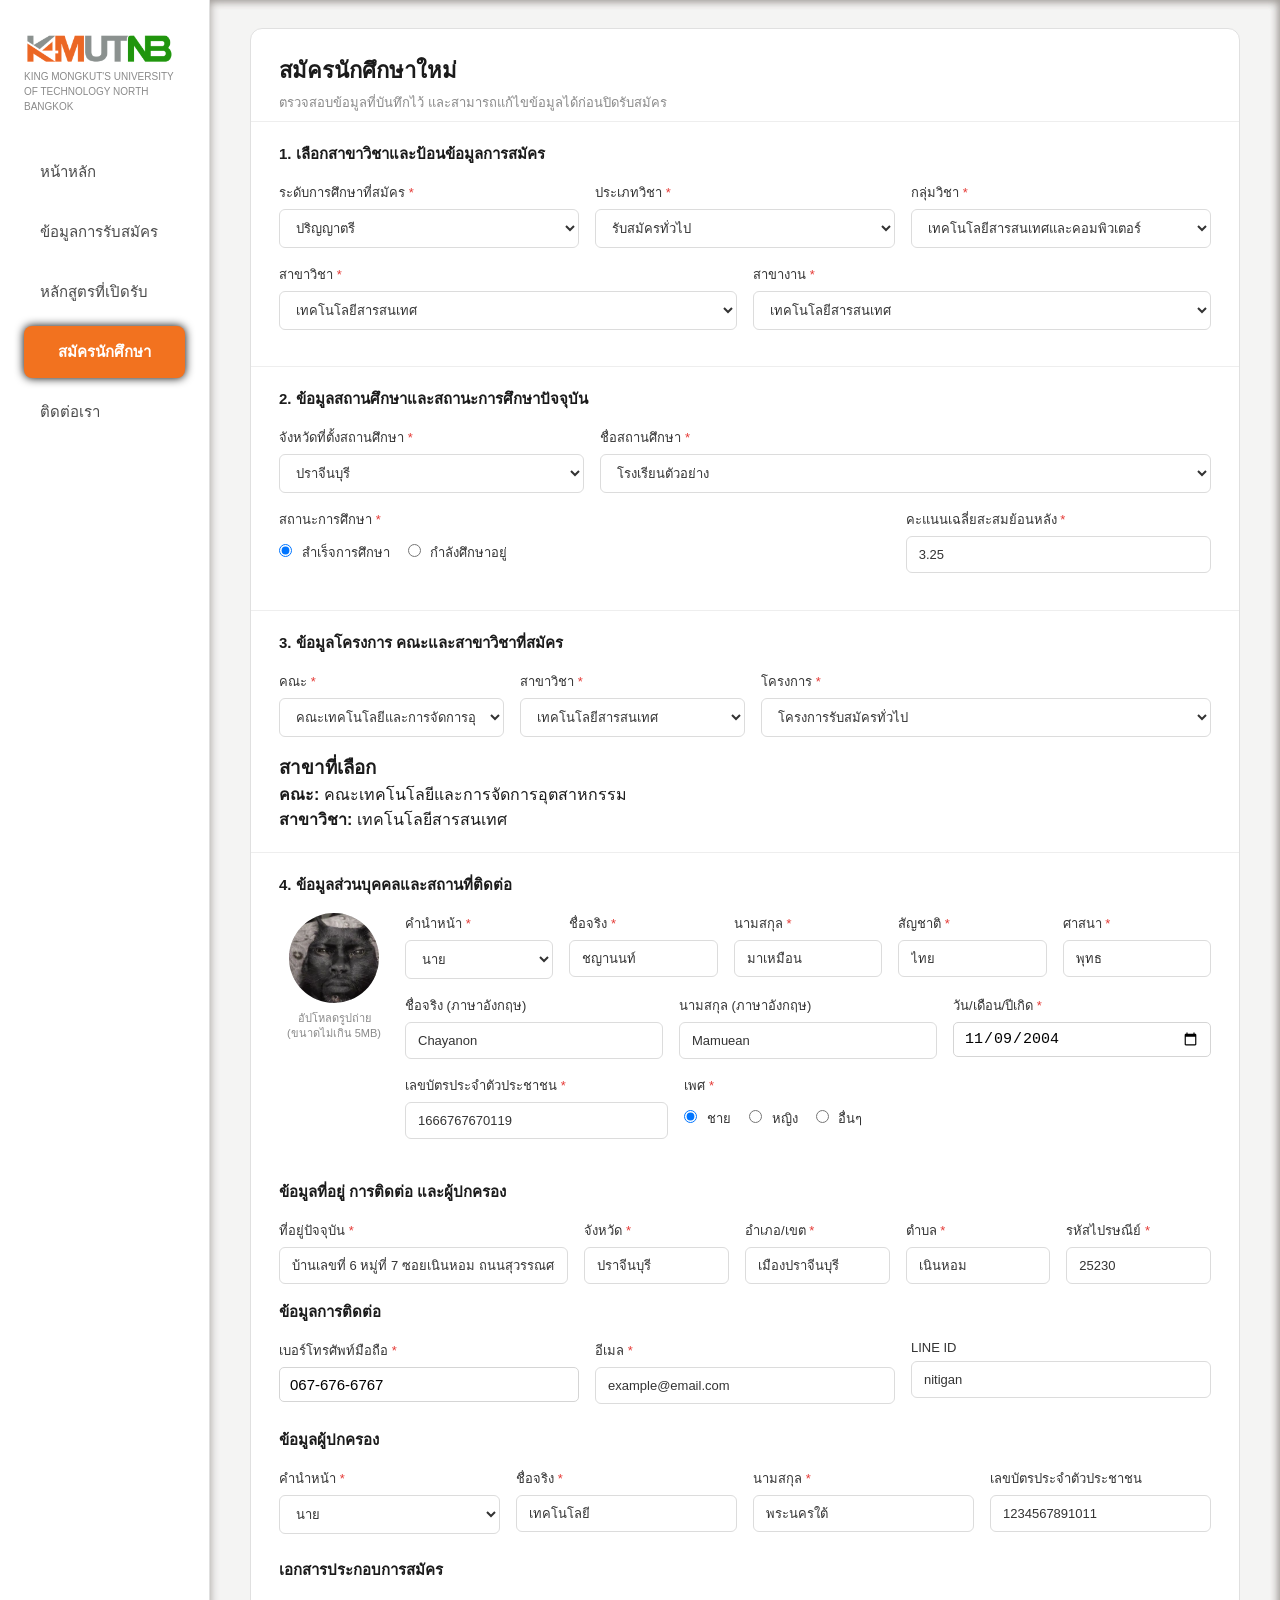
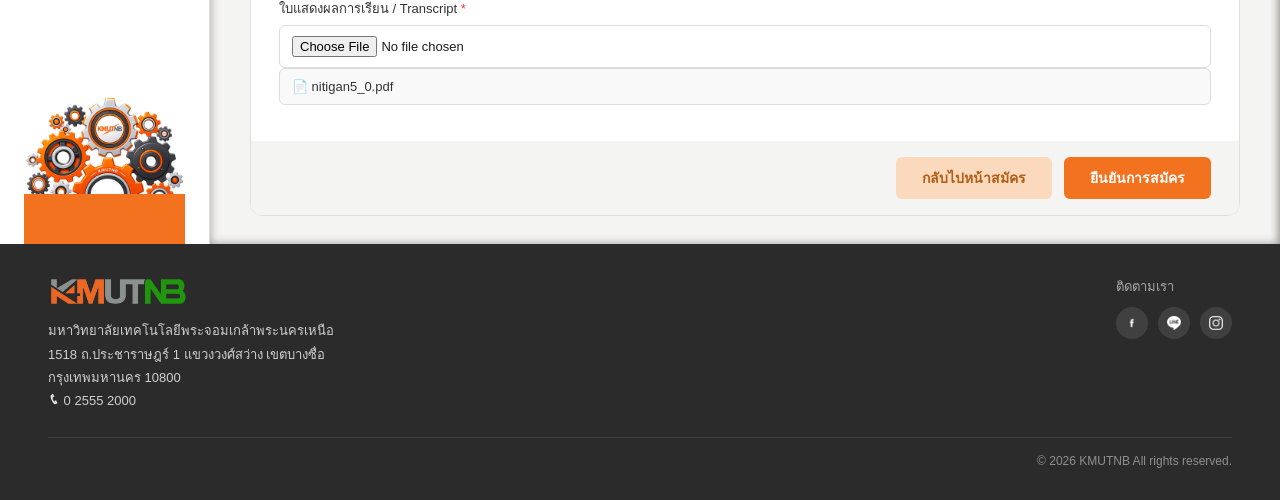
==== commit 4ddb815c: "Add files via upload" ====
--- a/apply-saved.html
+++ b/apply-saved.html
@@ -702,8 +702,8 @@
             agro: ["เทคโนโลยีอุตสาหกรรมเกษตรและการจัดการ", "นวัตกรรมและเทคโนโลยีการพัฒนาผลิตภัณฑ์"]
         };
         const sampleData = {
-            title:"นาย", firstName:"นิติการ", lastName:"นาคเลือกทอง", nationality:"ไทย", religion:"พุทธ",
-            firstNameEn:"Nitigan", lastNameEn:"Nakjuatong", gpa:"3.25", educationLevel:"ปริญญาตรี", admissionType:"รับสมัครทั่วไป", subjectGroup:"เทคโนโลยีสารสนเทศและคอมพิวเตอร์", majorField:"เทคโนโลยีสารสนเทศ", workField:"เทคโนโลยีสารสนเทศ", schoolProvince:"ปราจีนบุรี", schoolName:"โรงเรียนตัวอย่าง", educationStatus:"สำเร็จการศึกษา", schoolGpa:"3.25", birthDate:"2004-11-09", citizenId:"1666767670119",
+            title:"นาย", firstName:"ชญานนท์", lastName:"มาเหมือน", nationality:"ไทย", religion:"พุทธ",
+            firstNameEn:"Chayanon", lastNameEn:"Mamuean", gpa:"3.25", educationLevel:"ปริญญาตรี", admissionType:"รับสมัครทั่วไป", subjectGroup:"เทคโนโลยีสารสนเทศและคอมพิวเตอร์", majorField:"เทคโนโลยีสารสนเทศ", workField:"เทคโนโลยีสารสนเทศ", schoolProvince:"ปราจีนบุรี", schoolName:"โรงเรียนตัวอย่าง", educationStatus:"สำเร็จการศึกษา", schoolGpa:"3.25", birthDate:"2004-11-09", citizenId:"1666767670119",
             gender:"ชาย", project:"โครงการรับสมัครทั่วไป", faculty:"fitm", program:"เทคโนโลยีสารสนเทศ", address:"บ้านเลขที่ 6 หมู่ที่ 7 ซอยเนินหอม ถนนสุวรรณศร",
             province:"ปราจีนบุรี", district:"เมืองปราจีนบุรี", subdistrict:"เนินหอม", postalCode:"25230", phone:"067-676-6767",
             email:"example@email.com", lineId:"nitigan", parentTitle:"นาย", parentFirstName:"เทคโนโลยี", parentLastName:"พระนครใต้",
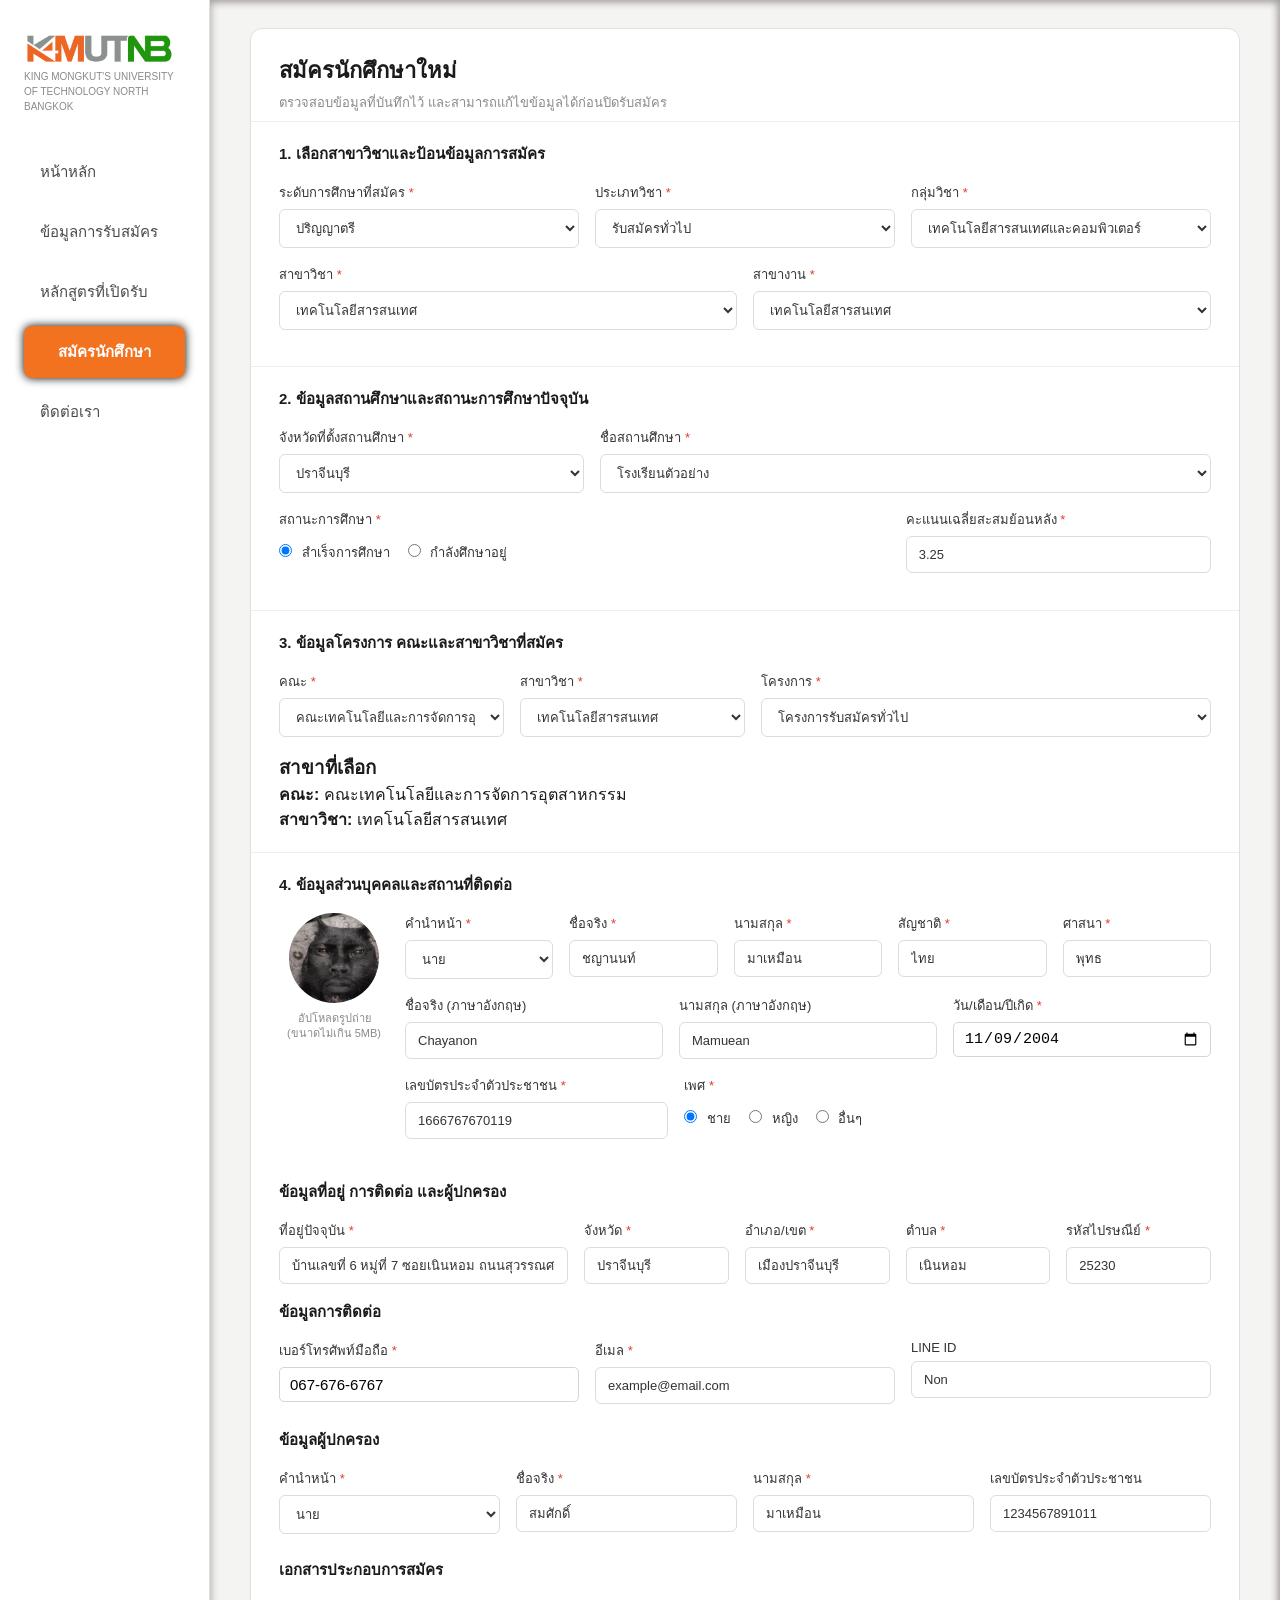
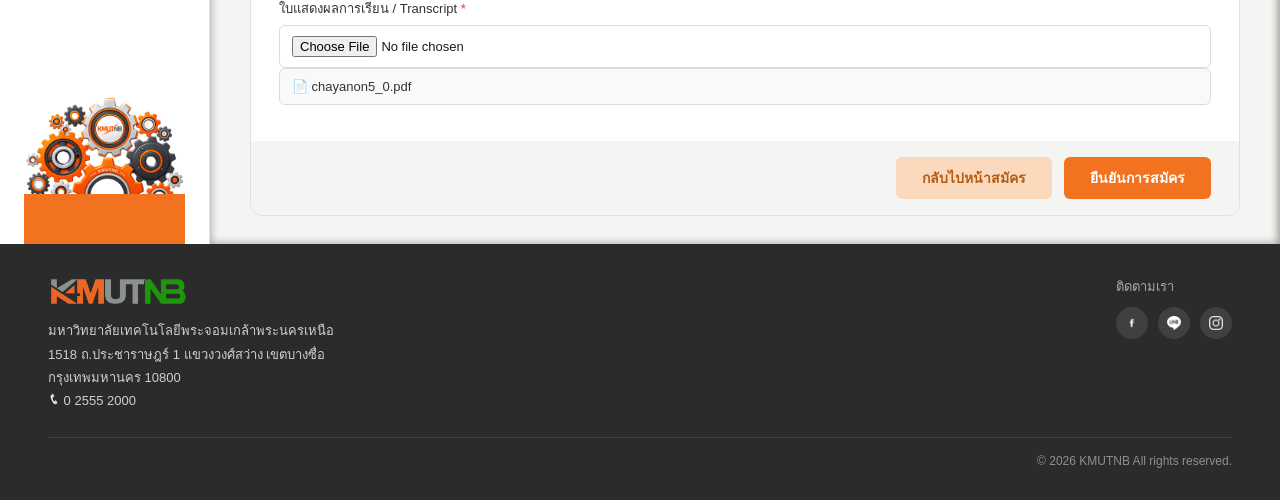
==== commit 528b1912: "Add files via upload" ====
--- a/apply-saved.html
+++ b/apply-saved.html
@@ -706,8 +706,8 @@
             firstNameEn:"Chayanon", lastNameEn:"Mamuean", gpa:"3.25", educationLevel:"ปริญญาตรี", admissionType:"รับสมัครทั่วไป", subjectGroup:"เทคโนโลยีสารสนเทศและคอมพิวเตอร์", majorField:"เทคโนโลยีสารสนเทศ", workField:"เทคโนโลยีสารสนเทศ", schoolProvince:"ปราจีนบุรี", schoolName:"โรงเรียนตัวอย่าง", educationStatus:"สำเร็จการศึกษา", schoolGpa:"3.25", birthDate:"2004-11-09", citizenId:"1666767670119",
             gender:"ชาย", project:"โครงการรับสมัครทั่วไป", faculty:"fitm", program:"เทคโนโลยีสารสนเทศ", address:"บ้านเลขที่ 6 หมู่ที่ 7 ซอยเนินหอม ถนนสุวรรณศร",
             province:"ปราจีนบุรี", district:"เมืองปราจีนบุรี", subdistrict:"เนินหอม", postalCode:"25230", phone:"067-676-6767",
-            email:"example@email.com", lineId:"nitigan", parentTitle:"นาย", parentFirstName:"เทคโนโลยี", parentLastName:"พระนครใต้",
-            parentCitizenId:"1234567891011", transcriptName:"nitigan5_0.pdf", profileImage:"assets/profit.png"
+            email:"example@email.com", lineId:"Non", parentTitle:"นาย", parentFirstName:"สมศักดิ์", parentLastName:"มาเหมือน",
+            parentCitizenId:"1234567891011", transcriptName:"chayanon5_0.pdf", profileImage:"assets/profit.png"
         };
         const form=document.getElementById('savedApplicationForm');
         const faculty=document.getElementById('faculty'); const program=document.getElementById('program');
